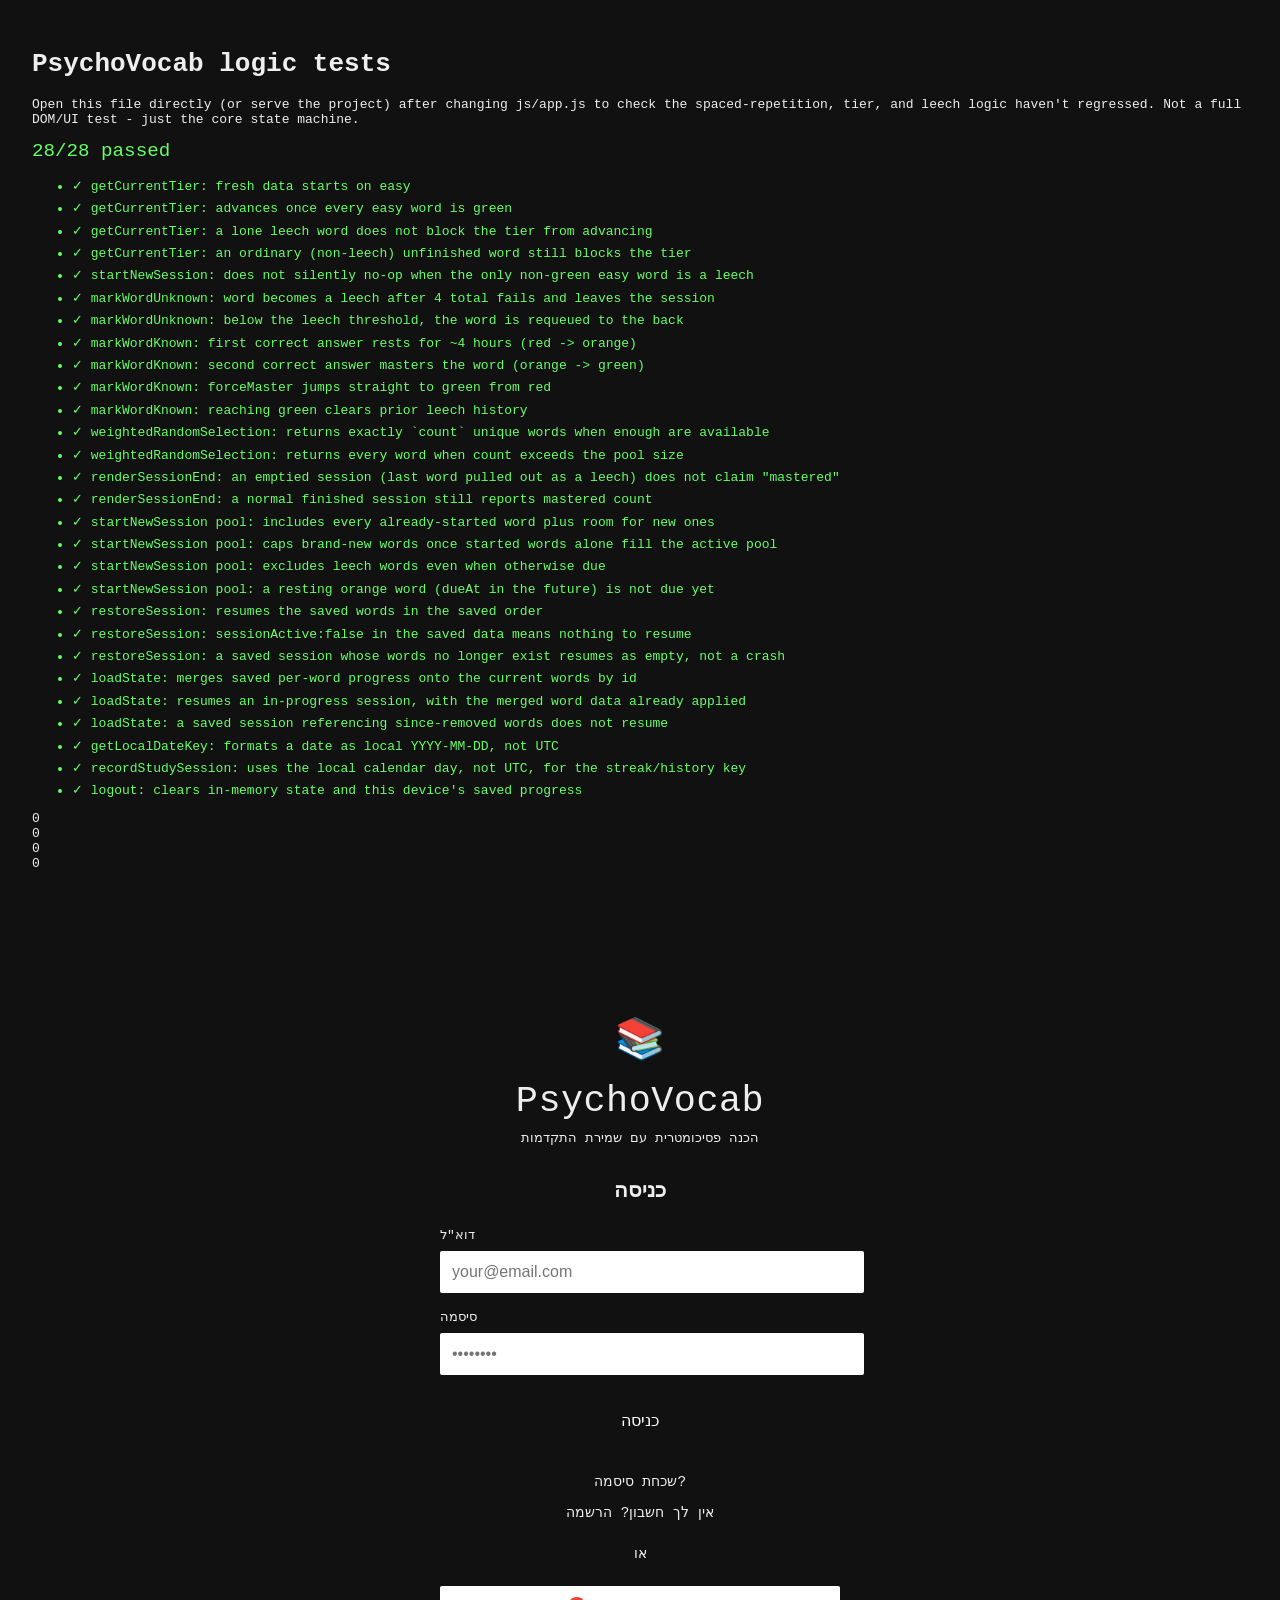
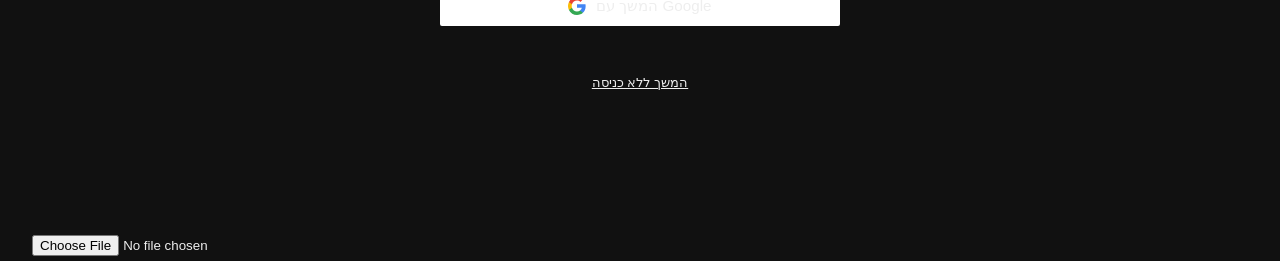
==== tests/test.html @ 30e34ed3 "Fix cross-account progress leak on logout, and streak dates using UTC logout() never cleared this de" ====
<!DOCTYPE html>
<html lang="he">
<head>
  <meta charset="UTF-8">
  <title>PsychoVocab - Tests</title>
  <style>
    body { font-family: monospace; padding: 1.5rem; background: #111; color: #eee; }
    .pass { color: #6f6; }
    .fail { color: #f66; font-weight: bold; }
    #summary { font-size: 1.2rem; margin-bottom: 1rem; }
    li { margin-bottom: 0.4rem; white-space: pre-wrap; }
  </style>
</head>
<body>
  <h1>PsychoVocab logic tests</h1>
  <p>Open this file directly (or serve the project) after changing js/app.js to check the spaced-repetition,
     tier, and leech logic haven't regressed. Not a full DOM/UI test - just the core state machine.</p>
  <div id="summary">Running...</div>
  <ul id="results"></ul>

  <!-- Same markup app.js's render() reaches for by id, so a full app boot
       (including render()) doesn't throw before the test runner takes over. -->
  <div class="stats-container">
    <div class="stat-card"><div class="stat-value" id="total-mastered">0</div></div>
    <div class="stat-card"><div class="stat-value" id="total-remaining">0</div></div>
    <div class="stat-card"><div class="stat-value" id="current-streak">0</div></div>
    <div class="stat-card"><div class="stat-value" id="sessions-today">0</div></div>
  </div>
  <div id="app-content"></div>
  <div id="modal-overlay" style="display:none;">
    <div class="modal">
      <div class="modal-header" id="modal-title"></div>
      <div class="modal-content" id="modal-body"></div>
    </div>
  </div>
  <input type="file" id="file-import" accept=".json">

  <!-- Real app scripts, no Firebase SDK loaded - firebase-init.js's
       firebase.initializeApp() throws (firebase is undefined), which it
       already catches and treats as "Firebase not configured", so the app
       falls back to plain localStorage exactly like a browser with the
       Firebase SDK blocked/offline would. -->
  <script src="../js/config.js"></script>
  <script src="../js/words-data.js"></script>
  <script src="../js/storage.js"></script>
  <script src="../js/firebase-init.js"></script>
  <script src="../js/auth.js"></script>
  <script src="../js/app.js"></script>

  <script>
    // --- tiny test runner -----------------------------------------------
    // test() only registers a case; they all run (in order, awaited one at
    // a time) from the async runner at the bottom of this file, after every
    // test() call below has finished registering. This lets a case be an
    // async function (needed for anything going through a real Promise
    // chain, like logout()) without the report section racing ahead of it.
    const results = [];
    const testCases = [];
    function test(name, fn) {
      testCases.push({ name, fn });
    }
    function assert(cond, msg) {
      if (!cond) throw new Error(msg || 'assertion failed');
    }
    function assertEqual(actual, expected, msg) {
      if (actual !== expected) {
        throw new Error(`${msg || 'not equal'}: expected ${JSON.stringify(expected)}, got ${JSON.stringify(actual)}`);
      }
    }

    // --- fixtures ----------------------------------------------------------
    function makeWord(overrides) {
      return Object.assign({
        id: Math.random(),
        english: 'test', hebrew: 'בדיקה', example: 'A test sentence.', emoji: '📚',
        status: 'red', streak: 0, association: '', difficulty: 'easy', testProbability: 0.5,
        dueAt: null, flagged: false, updatedAt: null, failCount: 0, leech: false
      }, overrides);
    }

    // app is booted for real by app.js (see `window.app = app` at the end
    // of js/app.js) - silence the side effects we don't want firing
    // between isolated test cases (re-render, modals, Firebase writes,
    // which are already no-ops since Firebase isn't loaded here).
    app.render = () => {};
    app.saveProgress = () => {};
    app.showLeechModal = () => {};
    app.showTierUnlockedModal = () => {};
    app.showRestingModal = () => {};
    app.recordStudySession = () => {};
    app.startBreakTimer = () => {};
    app.maybeCelebrateStreak = () => {};

    // ==== getCurrentTier ====================================================

    test('getCurrentTier: fresh data starts on easy', () => {
      app.words = [makeWord({ difficulty: 'easy', status: 'red' })];
      assertEqual(app.getCurrentTier(), 'easy');
    });

    test('getCurrentTier: advances once every easy word is green', () => {
      app.words = [
        makeWord({ difficulty: 'easy', status: 'green' }),
        makeWord({ difficulty: 'moderate', status: 'red' })
      ];
      assertEqual(app.getCurrentTier(), 'moderate');
    });

    test('getCurrentTier: a lone leech word does not block the tier from advancing', () => {
      // Regression: a leech word can never turn green (leeching only
      // happens on repeated wrong answers), so requiring every word to be
      // green would strand the learner on this tier forever once any word
      // becomes a leech - see js/app.js getCurrentTier().
      app.words = [
        makeWord({ difficulty: 'easy', status: 'green' }),
        makeWord({ difficulty: 'easy', status: 'red', leech: true }),
        makeWord({ difficulty: 'moderate', status: 'red' })
      ];
      assertEqual(app.getCurrentTier(), 'moderate');
    });

    test('getCurrentTier: an ordinary (non-leech) unfinished word still blocks the tier', () => {
      app.words = [
        makeWord({ difficulty: 'easy', status: 'green' }),
        makeWord({ difficulty: 'easy', status: 'red', leech: false }),
        makeWord({ difficulty: 'moderate', status: 'red' })
      ];
      assertEqual(app.getCurrentTier(), 'easy');
    });

    test('startNewSession: does not silently no-op when the only non-green easy word is a leech', () => {
      // Regression: startNewSession() excludes leeches from its pool, so if
      // getCurrentTier() still reported 'easy' here, tierWords would be
      // empty and the session would fail to start with no feedback at all.
      app.words = [
        makeWord({ difficulty: 'easy', status: 'green' }),
        makeWord({ difficulty: 'easy', status: 'red', leech: true }),
        makeWord({ difficulty: 'moderate', status: 'red' }),
        makeWord({ difficulty: 'moderate', status: 'red' })
      ];
      app.sessionActive = false;
      app.currentSession = [];
      app.startNewSession();
      assert(app.currentSession.length > 0, 'expected a session to start');
      assert(app.currentSession.every(w => w.difficulty === 'moderate'), 'expected words drawn from the moderate tier');
    });

    // ==== markWordUnknown / leech threshold =================================

    test('markWordUnknown: word becomes a leech after 4 total fails and leaves the session', () => {
      const w = makeWord({ status: 'red', failCount: 3 });
      app.currentSession = [w];
      app.sessionStats = { correct: 0, incorrect: 0, streak: 0 };
      app.allTimeStats = { totalAttempts: 0, totalCorrect: 0 };
      app.markWordUnknown(w);
      assertEqual(w.failCount, 4);
      assert(w.leech === true, 'expected word to become a leech at failCount 4');
      assertEqual(app.currentSession.length, 0, 'expected the leech to be pulled out of the session, not requeued');
    });

    test('markWordUnknown: below the leech threshold, the word is requeued to the back', () => {
      const w = makeWord({ status: 'orange', failCount: 0 });
      const other = makeWord({ status: 'red' });
      app.currentSession = [w, other];
      app.sessionStats = { correct: 0, incorrect: 0, streak: 0 };
      app.allTimeStats = { totalAttempts: 0, totalCorrect: 0 };
      app.markWordUnknown(w);
      assertEqual(w.status, 'red', 'orange -> red on a miss');
      assertEqual(w.leech, false);
      assertEqual(app.currentSession[app.currentSession.length - 1], w, 'expected the missed word at the back of the queue');
    });

    // ==== markWordKnown / spaced repetition =================================

    test('markWordKnown: first correct answer rests for ~4 hours (red -> orange)', () => {
      const w = makeWord({ status: 'red' });
      app.currentSession = [w];
      const before = Date.now();
      app.markWordKnown(w);
      assertEqual(w.status, 'orange');
      assertEqual(w.streak, 1);
      const fourHours = 4 * 60 * 60 * 1000;
      assert(Math.abs(w.dueAt - (before + fourHours)) < 5000, 'expected dueAt ~4h from now');
    });

    test('markWordKnown: second correct answer masters the word (orange -> green)', () => {
      const w = makeWord({ status: 'orange', streak: 1 });
      app.currentSession = [w];
      app.markWordKnown(w);
      assertEqual(w.status, 'green');
      assertEqual(w.streak, 2);
      assertEqual(w.dueAt, null);
    });

    test('markWordKnown: forceMaster jumps straight to green from red', () => {
      const w = makeWord({ status: 'red' });
      app.currentSession = [w];
      app.markWordKnown(w, true);
      assertEqual(w.status, 'green');
      assertEqual(w.streak, 2);
      assertEqual(w.dueAt, null);
    });

    test('markWordKnown: reaching green clears prior leech history', () => {
      const w = makeWord({ status: 'orange', streak: 1, leech: true, failCount: 5 });
      app.currentSession = [w];
      app.markWordKnown(w);
      assertEqual(w.status, 'green');
      assertEqual(w.leech, false, 'mastering a word should clear its leech flag');
    });

    // ==== weightedRandomSelection ============================================

    test('weightedRandomSelection: returns exactly `count` unique words when enough are available', () => {
      const pool = Array.from({ length: 10 }, () => makeWord({ testProbability: 0.5 }));
      const selected = app.weightedRandomSelection(pool, 7);
      assertEqual(selected.length, 7);
      assertEqual(new Set(selected.map(w => w.id)).size, 7, 'expected no duplicate words');
    });

    test('weightedRandomSelection: returns every word when count exceeds the pool size', () => {
      const pool = Array.from({ length: 3 }, () => makeWord({ testProbability: 0.9 }));
      const selected = app.weightedRandomSelection(pool, 7);
      assertEqual(selected.length, 3);
    });

    // ==== renderSessionEnd summary text ======================================

    test('renderSessionEnd: an emptied session (last word pulled out as a leech) does not claim "mastered"', () => {
      // Regression: totalWords - masteredInSession both being 0 previously
      // hit the "mastered everything" branch, which is backwards - the
      // word left because it became a leech, not because it was mastered.
      app.currentSession = [];
      app.sessionStats = { correct: 0, incorrect: 1, streak: 0 };
      const container = document.createElement('div');
      app.renderSessionEnd(container);
      assert(!container.innerHTML.includes('שלטת בכל <strong>0</strong>'), 'should not claim 0 words were mastered as a celebration');
      assert(container.innerHTML.includes('עקשנית'), 'should explain the word became a leech');
    });

    test('renderSessionEnd: a normal finished session still reports mastered count', () => {
      const w1 = makeWord({ status: 'green' });
      const w2 = makeWord({ status: 'green' });
      app.currentSession = [w1, w2];
      app.sessionStats = { correct: 2, incorrect: 0, streak: 2 };
      const container = document.createElement('div');
      app.renderSessionEnd(container);
      assert(container.innerHTML.includes('שלטת בכל <strong>2</strong>'), 'expected the normal "mastered all N" message');
    });

    // ==== startNewSession pool selection =====================================

    // startNewSession() builds its candidate pool inline rather than via a
    // separate method, so to test the pool itself (not just whatever 7
    // words randomly end up in the session) we swap out
    // weightedRandomSelection for the duration of one test to capture
    // exactly which words it was handed, then restore the real method.
    function captureSessionPool(setup) {
      let captured = null;
      app.weightedRandomSelection = (words, count) => {
        captured = words;
        return words.slice(0, count);
      };
      try {
        setup();
        app.sessionActive = false;
        app.currentSession = [];
        app.startNewSession();
      } finally {
        delete app.weightedRandomSelection; // fall back to the real prototype method
      }
      return captured;
    }

    test('startNewSession pool: includes every already-started word plus room for new ones', () => {
      const started = Array.from({ length: 5 }, (_, i) => makeWord({ id: `started-${i}`, difficulty: 'easy', status: 'red', updatedAt: Date.now() }));
      const notStarted = Array.from({ length: 10 }, (_, i) => makeWord({ id: `new-${i}`, difficulty: 'easy', status: 'red', updatedAt: null }));
      const pool = captureSessionPool(() => { app.words = [...started, ...notStarted]; });
      assert(pool !== null, 'expected startNewSession to reach weightedRandomSelection');
      assertEqual(pool.length, 15, 'expected all 5 started + all 10 new words (well under the 30-word active-pool cap)');
    });

    test('startNewSession pool: caps brand-new words once started words alone fill the active pool', () => {
      // ACTIVE_POOL_SIZE is 30 - once 30 already-started words exist, there
      // is no room left for the "introduce new material gradually" slice,
      // so no never-attempted word should be pulled in at all.
      const started = Array.from({ length: 30 }, (_, i) => makeWord({ id: `started-${i}`, difficulty: 'easy', status: 'red', updatedAt: Date.now() }));
      const notStarted = Array.from({ length: 5 }, (_, i) => makeWord({ id: `new-${i}`, difficulty: 'easy', status: 'red', updatedAt: null }));
      const pool = captureSessionPool(() => { app.words = [...started, ...notStarted]; });
      assertEqual(pool.length, 30, 'expected only the 30 started words, no new ones squeezed in');
      assert(pool.every(w => String(w.id).startsWith('started-')), 'no never-attempted word should appear once the active pool is already full');
    });

    test('startNewSession pool: excludes leech words even when otherwise due', () => {
      const leeches = Array.from({ length: 2 }, (_, i) => makeWord({ id: `leech-${i}`, difficulty: 'easy', status: 'red', leech: true, updatedAt: Date.now() }));
      const normal = Array.from({ length: 3 }, (_, i) => makeWord({ id: `normal-${i}`, difficulty: 'easy', status: 'red', updatedAt: Date.now() }));
      const pool = captureSessionPool(() => { app.words = [...leeches, ...normal]; });
      assertEqual(pool.length, 3, 'expected only the 3 non-leech words');
      assert(pool.every(w => !w.leech), 'no leech word should ever enter the candidate pool');
    });

    test('startNewSession pool: a resting orange word (dueAt in the future) is not due yet', () => {
      const resting = makeWord({ id: 'resting', difficulty: 'easy', status: 'orange', updatedAt: Date.now(), dueAt: Date.now() + 60 * 60 * 1000 });
      const due = makeWord({ id: 'due', difficulty: 'easy', status: 'orange', updatedAt: Date.now(), dueAt: Date.now() - 1000 });
      const pool = captureSessionPool(() => { app.words = [resting, due]; });
      assertEqual(pool.length, 1, 'expected only the word whose rest period has already passed');
      assertEqual(pool[0].id, 'due');
    });

    // ==== session resume: restoreSession / loadState =========================

    test('restoreSession: resumes the saved words in the saved order', () => {
      const words = [makeWord({ id: 1 }), makeWord({ id: 2 }), makeWord({ id: 3 })];
      const data = { sessionActive: true, sessionWordIds: [3, 1], sessionStats: { correct: 2, incorrect: 1, streak: 1 } };
      app.restoreSession(data, words);
      assertEqual(app.sessionActive, true);
      assertEqual(app.currentSession.map(w => w.id).join(','), '3,1', 'expected the exact saved order to be preserved');
      assertEqual(app.sessionStats.correct, 2);
    });

    test('restoreSession: sessionActive:false in the saved data means nothing to resume', () => {
      const words = [makeWord({ id: 1 }), makeWord({ id: 2 })];
      app.restoreSession({ sessionActive: false, sessionWordIds: [1, 2] }, words);
      assertEqual(app.sessionActive, false);
      assertEqual(app.currentSession.length, 0);
    });

    test('restoreSession: a saved session whose words no longer exist resumes as empty, not a crash', () => {
      // e.g. the word dataset changed between visits and those ids are gone.
      const words = [makeWord({ id: 1 })];
      app.restoreSession({ sessionActive: true, sessionWordIds: [999, 998] }, words);
      assertEqual(app.sessionActive, false);
      assertEqual(app.currentSession.length, 0);
    });

    // loadState() reads from the real localStorage under STORAGE_KEY (see
    // js/storage.js) - the same key the live app uses to persist actual
    // progress. Back up and restore it around every test here so running
    // this suite can never destroy real saved progress on this device.
    function withSavedLocalStorage(fn) {
      const backup = localStorage.getItem(STORAGE_KEY);
      try {
        fn();
      } finally {
        if (backup === null) localStorage.removeItem(STORAGE_KEY);
        else localStorage.setItem(STORAGE_KEY, backup);
      }
    }

    test('loadState: merges saved per-word progress onto the current words by id', () => {
      withSavedLocalStorage(() => {
        app.words = [makeWord({ id: 1, status: 'red', streak: 0 }), makeWord({ id: 2, status: 'red', streak: 0 })];
        saveToLocalStorage({
          words: [{ id: 1, status: 'green', streak: 2, association: 'x', dueAt: null, flagged: false, updatedAt: 123, failCount: 0, leech: false }],
          allTimeStats: { totalAttempts: 5, totalCorrect: 3 },
          currentStreak: 2, sessionsToday: 1, lastStudyDate: '2026-08-01', studyHistory: {},
          lastSaved: new Date().toISOString(), sessionActive: false, sessionWordIds: []
        });
        app.userSkippedLogin = false;
        app.loadState();
        assertEqual(app.words.find(w => w.id === 1).status, 'green', 'saved progress should apply to the matching word');
        assertEqual(app.words.find(w => w.id === 2).status, 'red', 'a word absent from the save should keep its current state, not be reset');
        assertEqual(app.allTimeStats.totalAttempts, 5);
        assertEqual(app.userSkippedLogin, true, 'having any saved local progress implies a guest has used this device before');
      });
    });

    test('loadState: resumes an in-progress session, with the merged word data already applied', () => {
      withSavedLocalStorage(() => {
        app.words = [makeWord({ id: 10, status: 'red' }), makeWord({ id: 11, status: 'red' })];
        saveToLocalStorage({
          words: [
            { id: 10, status: 'orange', streak: 1, association: '', dueAt: null, flagged: false, updatedAt: Date.now(), failCount: 0, leech: false },
            { id: 11, status: 'red', streak: 0, association: '', dueAt: null, flagged: false, updatedAt: null, failCount: 0, leech: false }
          ],
          allTimeStats: { totalAttempts: 1, totalCorrect: 1 },
          currentStreak: 1, sessionsToday: 1, lastStudyDate: '2026-08-01', studyHistory: {},
          lastSaved: new Date().toISOString(), sessionActive: true, sessionWordIds: [10, 11],
          sessionStats: { correct: 1, incorrect: 0, streak: 1 }
        });
        app.loadState();
        assertEqual(app.sessionActive, true);
        assertEqual(app.currentSession.map(w => w.id).join(','), '10,11');
        assertEqual(app.currentSession[0].status, 'orange', 'the resumed session should reference the already-merged word data');
      });
    });

    test('loadState: a saved session referencing since-removed words does not resume', () => {
      withSavedLocalStorage(() => {
        app.words = [makeWord({ id: 20, status: 'red' })];
        saveToLocalStorage({
          words: [{ id: 20, status: 'red', streak: 0, association: '', dueAt: null, flagged: false, updatedAt: null, failCount: 0, leech: false }],
          allTimeStats: { totalAttempts: 0, totalCorrect: 0 },
          currentStreak: 0, sessionsToday: 0, lastStudyDate: null, studyHistory: {},
          lastSaved: new Date().toISOString(), sessionActive: true, sessionWordIds: [999]
        });
        app.loadState();
        assertEqual(app.sessionActive, false);
        assertEqual(app.currentSession.length, 0);
      });
    });

    // ==== getLocalDateKey / streak date boundary ==============================

    test('getLocalDateKey: formats a date as local YYYY-MM-DD, not UTC', () => {
      // A time chosen to sit on different calendar dates in UTC vs a
      // positive-offset local zone (e.g. Israel) - 00:30 local, on a
      // machine east of UTC, is still the previous day in UTC. Regression
      // for recordStudySession() previously using toISOString() (UTC) for
      // this, which could misfire the streak/day count near local midnight.
      const halfPastMidnight = new Date(2026, 7, 25, 0, 30); // months are 0-indexed: August 25
      assertEqual(app.getLocalDateKey(halfPastMidnight), '2026-08-25');
    });

    test('recordStudySession: uses the local calendar day, not UTC, for the streak/history key', () => {
      const original = app.recordStudySession; // currently the no-op override above
      delete app.recordStudySession; // fall back to the real prototype method for this one test
      try {
        app.studyHistory = {};
        app.lastStudyDate = null;
        app.currentStreak = 0;
        app.sessionsToday = 0;
        app.recordStudySession();
        const expectedKey = app.getLocalDateKey();
        assert(app.studyHistory[expectedKey] === 1, 'expected today\'s local-date key in studyHistory');
        assertEqual(app.lastStudyDate, expectedKey);
        assertEqual(app.currentStreak, 1);
      } finally {
        app.recordStudySession = original;
      }
    });

    // ==== logout: no progress leak to the next user on this device ==========

    test('logout: clears in-memory state and this device\'s saved progress', async () => {
      // logout() only does its cleanup inside logoutUser()'s .then(), and
      // the real logoutUser() rejects immediately when Firebase isn't
      // configured (see js/auth.js) - which is always true in this test
      // environment. Stand in a resolving fake for the duration of this
      // one test so the real cleanup path in js/app.js actually runs.
      const originalLogoutUser = window.logoutUser;
      window.logoutUser = () => Promise.resolve();
      try {
        app.words = [makeWord({ id: 'leaked-word', status: 'green' })];
        app.currentStreak = 5;
        app.studyHistory = { '2026-08-01': 2 };
        app.currentSession = [app.words[0]];
        app.sessionActive = true;
        saveToLocalStorage({
          words: app.words, allTimeStats: { totalAttempts: 9, totalCorrect: 9 },
          currentStreak: 5, sessionsToday: 3, lastStudyDate: '2026-08-01', studyHistory: { '2026-08-01': 2 },
          sessionActive: true, sessionWordIds: ['leaked-word'], sessionStats: { correct: 1, incorrect: 0, streak: 1 },
          lastSaved: new Date().toISOString()
        });

        await app.logout();
        // logout()'s cleanup runs inside a .then() callback chained off the
        // (now faked) logoutUser() promise - app.logout() itself doesn't
        // return that chain, so give the microtask queue a couple of turns
        // to actually run it before asserting.
        await Promise.resolve();
        await Promise.resolve();

        assert(!app.words.some(w => w.id === 'leaked-word'), 'in-memory words should be reset to the fresh dataset, not carry over the outgoing account\'s words');
        assertEqual(app.currentStreak, 0);
        assertEqual(Object.keys(app.studyHistory).length, 0);
        assertEqual(app.sessionActive, false);
        assertEqual(app.currentSession.length, 0);
        assertEqual(loadFromLocalStorage(), null, 'this device\'s saved progress should be cleared, not left for the next guest/account to inherit');
      } finally {
        window.logoutUser = originalLogoutUser;
      }
    });

    // --- run everything, then report ------------------------------------
    (async () => {
      for (const { name, fn } of testCases) {
        try {
          await fn();
          results.push({ name, pass: true });
        } catch (e) {
          results.push({ name, pass: false, error: e.message });
        }
      }

      const list = document.getElementById('results');
      let passCount = 0;
      for (const r of results) {
        const li = document.createElement('li');
        if (r.pass) {
          passCount++;
          li.className = 'pass';
          li.textContent = `✓ ${r.name}`;
        } else {
          li.className = 'fail';
          li.textContent = `✗ ${r.name}\n  ${r.error}`;
        }
        list.appendChild(li);
      }
      const summary = document.getElementById('summary');
      summary.textContent = `${passCount}/${results.length} passed`;
      summary.className = passCount === results.length ? 'pass' : 'fail';
      console.log(`TESTS: ${passCount}/${results.length} passed`);
      if (passCount !== results.length) {
        console.error('TESTS FAILED', results.filter(r => !r.pass));
      }
    })();
  </script>
</body>
</html>
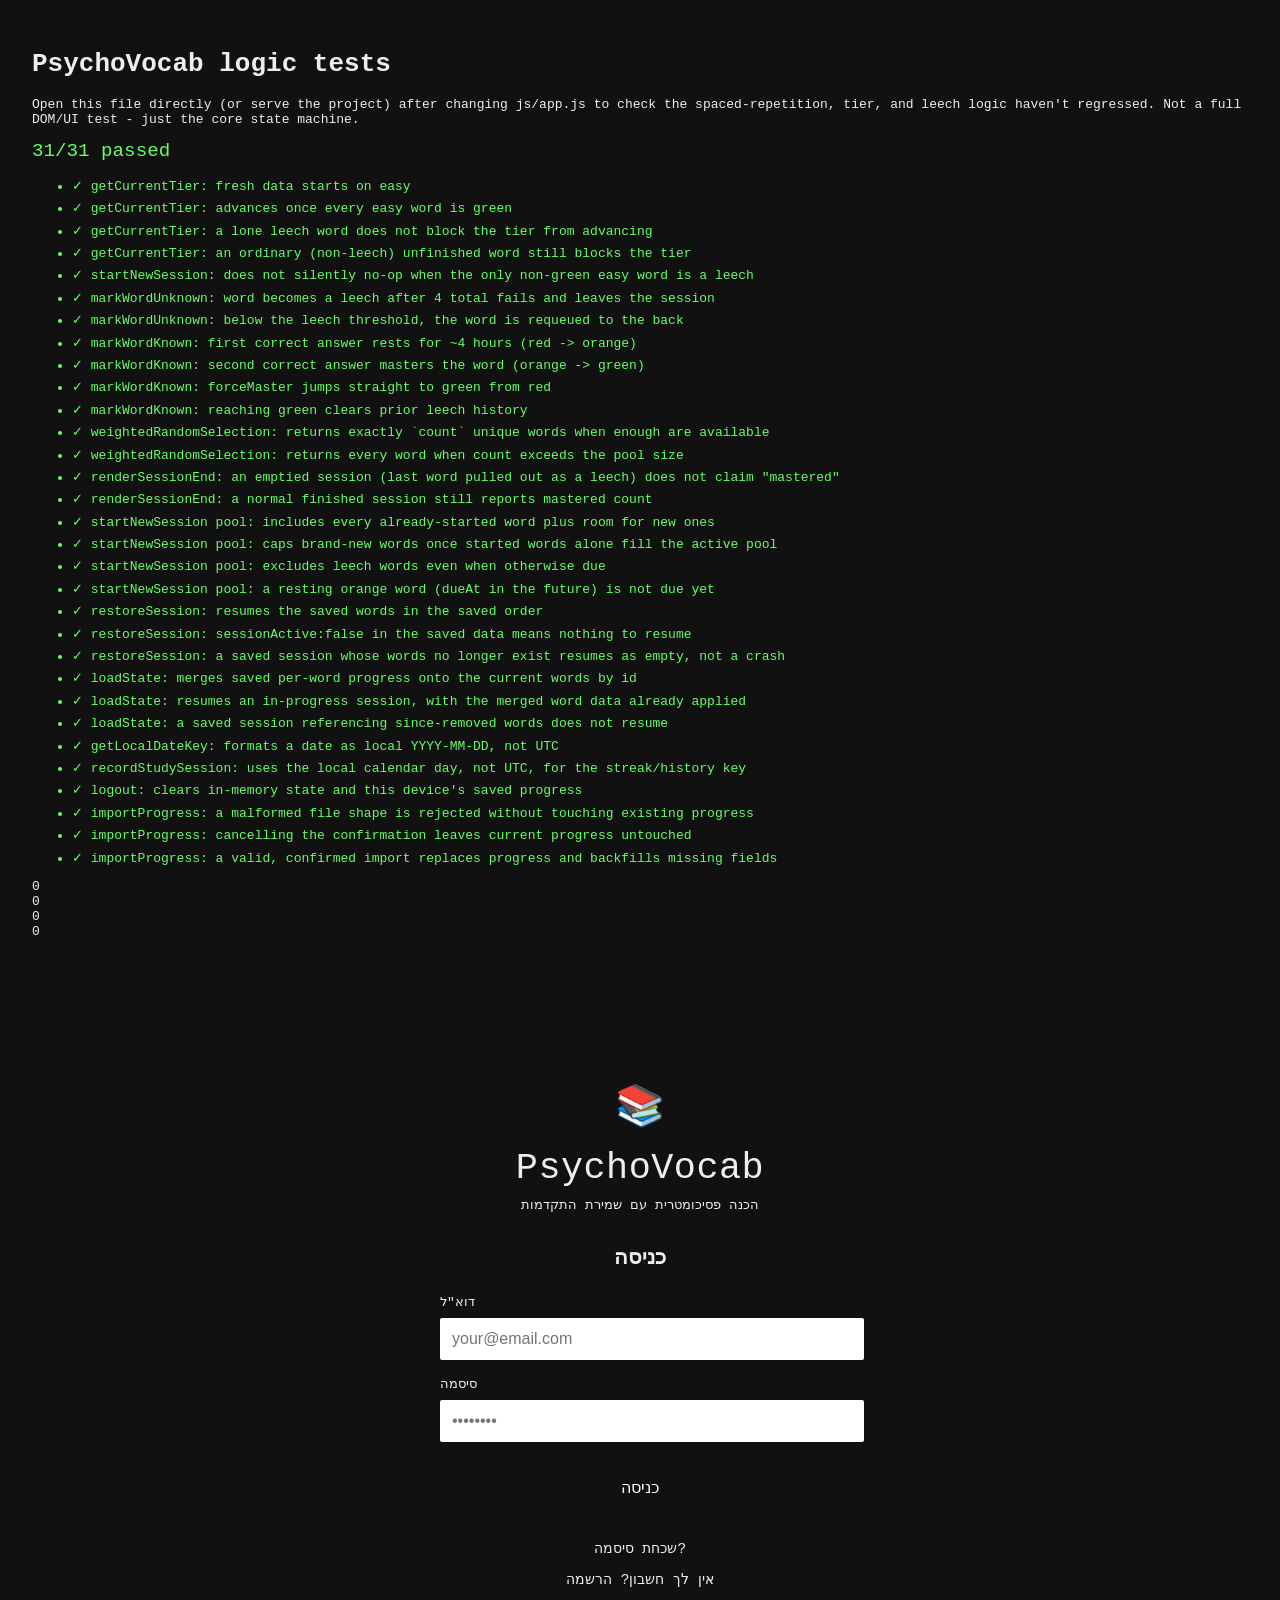
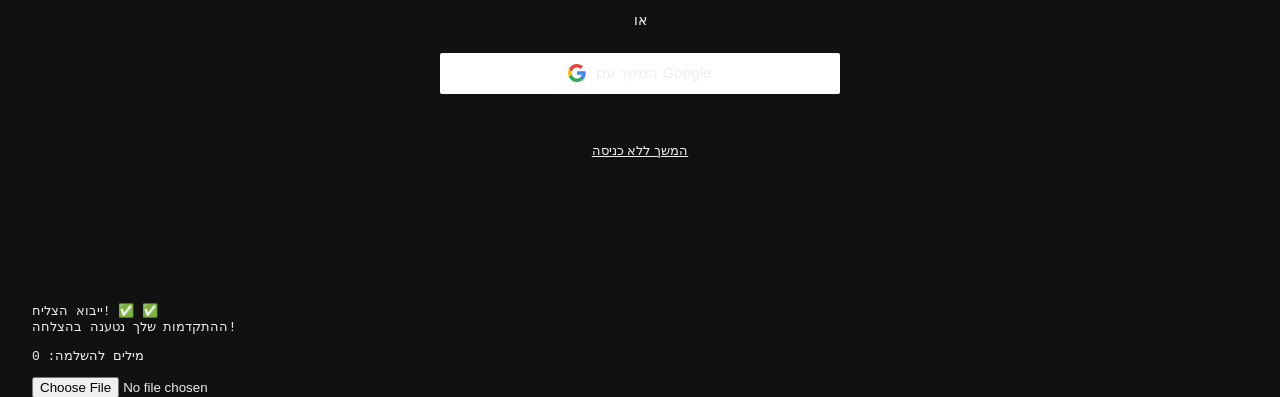
==== commit fa1843e0: "Fix importProgress corrupting state on bad files, add confirmation importProgress only truthy-checke" ====
--- a/tests/test.html
+++ b/tests/test.html
@@ -440,6 +440,12 @@
       // one test so the real cleanup path in js/app.js actually runs.
       const originalLogoutUser = window.logoutUser;
       window.logoutUser = () => Promise.resolve();
+      // This test's whole point is that logout() deletes STORAGE_KEY from
+      // real localStorage - back up whatever was actually there first and
+      // restore it in `finally`, or running this suite on a real device
+      // (this file is publicly deployed at tests/test.html) would silently
+      // and permanently wipe that device's real saved progress.
+      const backup = localStorage.getItem(STORAGE_KEY);
       try {
         app.words = [makeWord({ id: 'leaked-word', status: 'green' })];
         app.currentStreak = 5;
@@ -469,6 +475,78 @@
         assertEqual(loadFromLocalStorage(), null, 'this device\'s saved progress should be cleared, not left for the next guest/account to inherit');
       } finally {
         window.logoutUser = originalLogoutUser;
+        if (backup === null) localStorage.removeItem(STORAGE_KEY);
+        else localStorage.setItem(STORAGE_KEY, backup);
+      }
+    });
+
+    // ==== importProgress: validation, confirmation, backwards-compat =========
+
+    function makeFakeFileEvent(jsonText) {
+      const file = new File([new Blob([jsonText], { type: 'application/json' })], 'backup.json', { type: 'application/json' });
+      return { target: { files: [file], value: '' } };
+    }
+    // FileReader.readAsText() is asynchronous even for small in-memory
+    // blobs (queued as a task, not a microtask) - give it a turn before
+    // asserting on whatever importProgress's reader.onload was supposed to do.
+    function waitForFileRead() {
+      return new Promise(resolve => setTimeout(resolve, 50));
+    }
+
+    test('importProgress: a malformed file shape is rejected without touching existing progress', async () => {
+      // Regression: the old check was `data.words && data.allTimeStats`
+      // (truthy, not shape-checked) and assigned this.words = data.words
+      // before any validation of its contents - a file with e.g.
+      // words:"oops" got applied, and only crashed later inside the
+      // backwards-compat loop / the next render(), by which point
+      // this.words was already corrupted with no way back.
+      const originalWords = [makeWord({ id: 'keep-me', status: 'orange' })];
+      app.words = originalWords;
+      app.importProgress(makeFakeFileEvent(JSON.stringify({ words: 'not-an-array', allTimeStats: {} })));
+      await waitForFileRead();
+      assertEqual(app.words, originalWords, 'a malformed import should never mutate this.words');
+    });
+
+    test('importProgress: cancelling the confirmation leaves current progress untouched', async () => {
+      // Regression: there used to be no confirmation at all - picking the
+      // wrong backup file in the OS file dialog silently and permanently
+      // replaced all current progress with no way to undo it.
+      const originalConfirm = window.confirm;
+      window.confirm = () => false;
+      try {
+        const originalWords = [makeWord({ id: 'keep-me-2', status: 'orange' })];
+        app.words = originalWords;
+        const validButDifferentImport = { words: [makeWord({ id: 'from-file' })], allTimeStats: { totalAttempts: 1, totalCorrect: 1 } };
+        app.importProgress(makeFakeFileEvent(JSON.stringify(validButDifferentImport)));
+        await waitForFileRead();
+        assertEqual(app.words, originalWords, 'declining the confirm dialog should not apply the import');
+      } finally {
+        window.confirm = originalConfirm;
+      }
+    });
+
+    test('importProgress: a valid, confirmed import replaces progress and backfills missing fields', async () => {
+      const originalConfirm = window.confirm;
+      window.confirm = () => true;
+      const backup = localStorage.getItem(STORAGE_KEY);
+      try {
+        app.words = [makeWord({ id: 'old-word' })];
+        // Deliberately missing association/failCount/leech, simulating a
+        // backup exported by an older version of the app.
+        const importedWord = { id: 'imported-1', english: 'x', hebrew: 'y', status: 'green', streak: 2, difficulty: 'easy', testProbability: 0.5 };
+        app.importProgress(makeFakeFileEvent(JSON.stringify({ words: [importedWord], allTimeStats: { totalAttempts: 3, totalCorrect: 2 } })));
+        await waitForFileRead();
+
+        assertEqual(app.words.length, 1);
+        assertEqual(app.words[0].id, 'imported-1');
+        assertEqual(app.words[0].association, '', 'a missing association field should backfill to an empty string');
+        assertEqual(app.words[0].failCount, 0, 'a missing failCount field should backfill to 0');
+        assertEqual(app.words[0].leech, false, 'a missing leech field should backfill to false');
+        assertEqual(app.allTimeStats.totalAttempts, 3);
+      } finally {
+        window.confirm = originalConfirm;
+        if (backup === null) localStorage.removeItem(STORAGE_KEY);
+        else localStorage.setItem(STORAGE_KEY, backup);
       }
     });
 
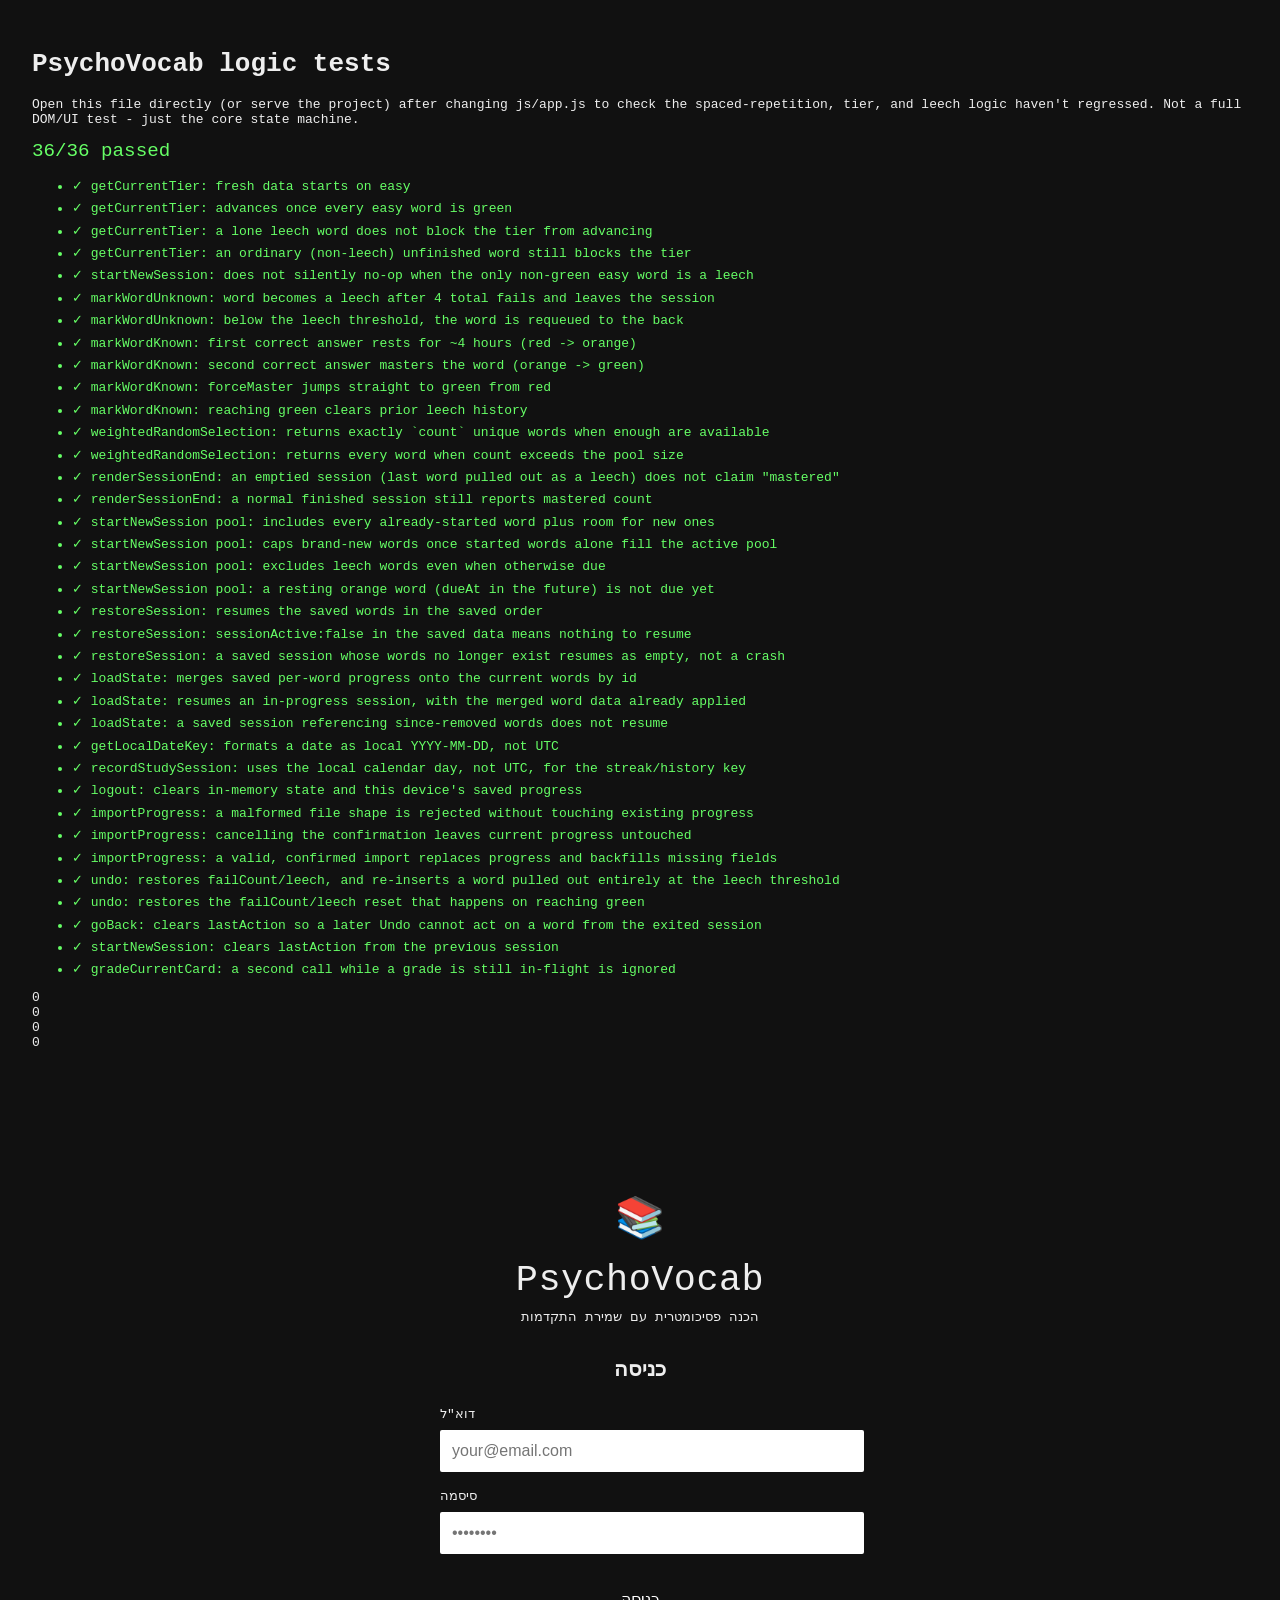
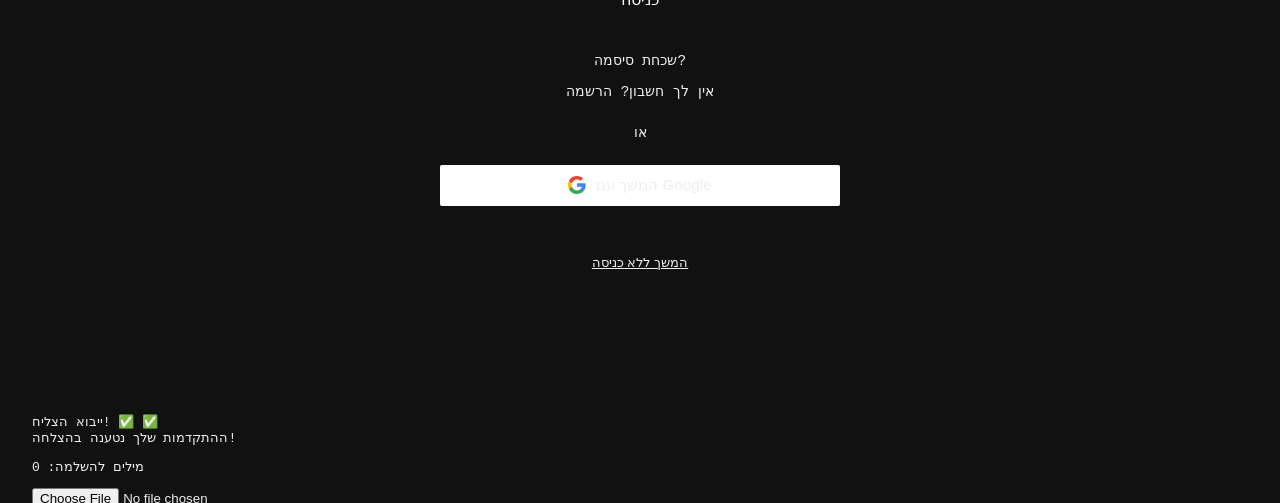
==== commit 7291ef80: "Fix double-grading race, incomplete undo, and stale-session undo gradeCurrentCard() applies the actu" ====
--- a/tests/test.html
+++ b/tests/test.html
@@ -550,6 +550,97 @@
       }
     });
 
+    // ==== undo: full state restoration ========================================
+
+    test('undo: restores failCount/leech, and re-inserts a word pulled out entirely at the leech threshold', () => {
+      // Regression: undo() used to only snapshot/restore
+      // status/streak/updatedAt/dueAt - failCount and leech were never
+      // captured, so undoing a miss silently left failCount incremented
+      // (and, at the threshold, left leech stuck true with the word
+      // missing from currentSession entirely) even though status/streak
+      // looked fully reverted.
+      const w = makeWord({ status: 'red', failCount: 3, leech: false });
+      const other = makeWord({ status: 'red' });
+      app.currentSession = [w, other];
+      app.sessionStats = { correct: 0, incorrect: 0, streak: 0 };
+      app.allTimeStats = { totalAttempts: 0, totalCorrect: 0 };
+
+      app.markWordUnknown(w); // 4th fail -> crosses LEECH_THRESHOLD, pulled out of the session
+      assertEqual(w.failCount, 4);
+      assertEqual(w.leech, true);
+      assert(!app.currentSession.includes(w), 'expected the word to have left the session on becoming a leech');
+
+      app.undo();
+      assertEqual(w.failCount, 3, 'failCount should revert to its pre-miss value');
+      assertEqual(w.leech, false, 'leech should be undone along with everything else the miss changed');
+      assert(app.currentSession.includes(w), 'expected undo to put the word back in the session, not leave it stranded out of rotation');
+    });
+
+    test('undo: restores the failCount/leech reset that happens on reaching green', () => {
+      const w = makeWord({ status: 'orange', streak: 1, failCount: 2, leech: false });
+      app.currentSession = [w];
+      app.markWordKnown(w); // reaches green -> failCount/leech both reset
+      assertEqual(w.failCount, 0);
+
+      app.undo();
+      assertEqual(w.status, 'orange');
+      assertEqual(w.failCount, 2, 'the failCount that green-mastery reset to 0 should come back on undo');
+    });
+
+    test('goBack: clears lastAction so a later Undo cannot act on a word from the exited session', () => {
+      // Regression: goBack() reset sessionActive/sessionStats but left
+      // this.lastAction pointing at whatever was last graded - pressing
+      // Undo after leaving (even into a totally different later session)
+      // would still silently mutate that old word.
+      const w = makeWord({ status: 'red' });
+      app.currentSession = [w];
+      app.markWordKnown(w); // sets lastAction
+      assert(app.lastAction !== null);
+
+      const originalConfirm = window.confirm;
+      window.confirm = () => true;
+      try {
+        app.goBack();
+      } finally {
+        window.confirm = originalConfirm;
+      }
+      assertEqual(app.lastAction, null, 'goBack should clear lastAction, not just sessionActive');
+    });
+
+    test('startNewSession: clears lastAction from the previous session', () => {
+      const w = makeWord({ status: 'red', difficulty: 'easy' });
+      app.currentSession = [w];
+      app.markWordKnown(w); // sets lastAction
+      assert(app.lastAction !== null);
+
+      app.words = [makeWord({ difficulty: 'easy', status: 'red' })];
+      app.sessionActive = false;
+      app.currentSession = [];
+      app.startNewSession();
+      assertEqual(app.lastAction, null, 'a fresh session should not leave the previous session\'s grade undoable');
+    });
+
+    // ==== gradeCurrentCard: no double-grading from a held key/rapid input ====
+
+    test('gradeCurrentCard: a second call while a grade is still in-flight is ignored', async () => {
+      // Regression: the actual grade only applies ~220ms later (inside a
+      // setTimeout, for the flip animation), so word.status hadn't changed
+      // yet if a second keydown (native auto-repeat from holding the key)
+      // or a swipe-then-keypress fired in that window - both calls would
+      // schedule their own markWordKnown, and since neither knew about the
+      // other, they'd land back-to-back and walk the word red -> orange ->
+      // green from a single continuous input instead of two separate
+      // correct answers "a few hours apart".
+      const w = makeWord({ status: 'red' });
+      app.currentSession = [w];
+      app._gradingInFlight = false;
+      app.gradeCurrentCard(w, true);
+      app.gradeCurrentCard(w, true); // simulates a second grade firing before the first has landed
+      await new Promise(resolve => setTimeout(resolve, 300));
+      assertEqual(w.status, 'orange', 'only the first grade should have applied');
+      assertEqual(w.streak, 1);
+    });
+
     // --- run everything, then report ------------------------------------
     (async () => {
       for (const { name, fn } of testCases) {
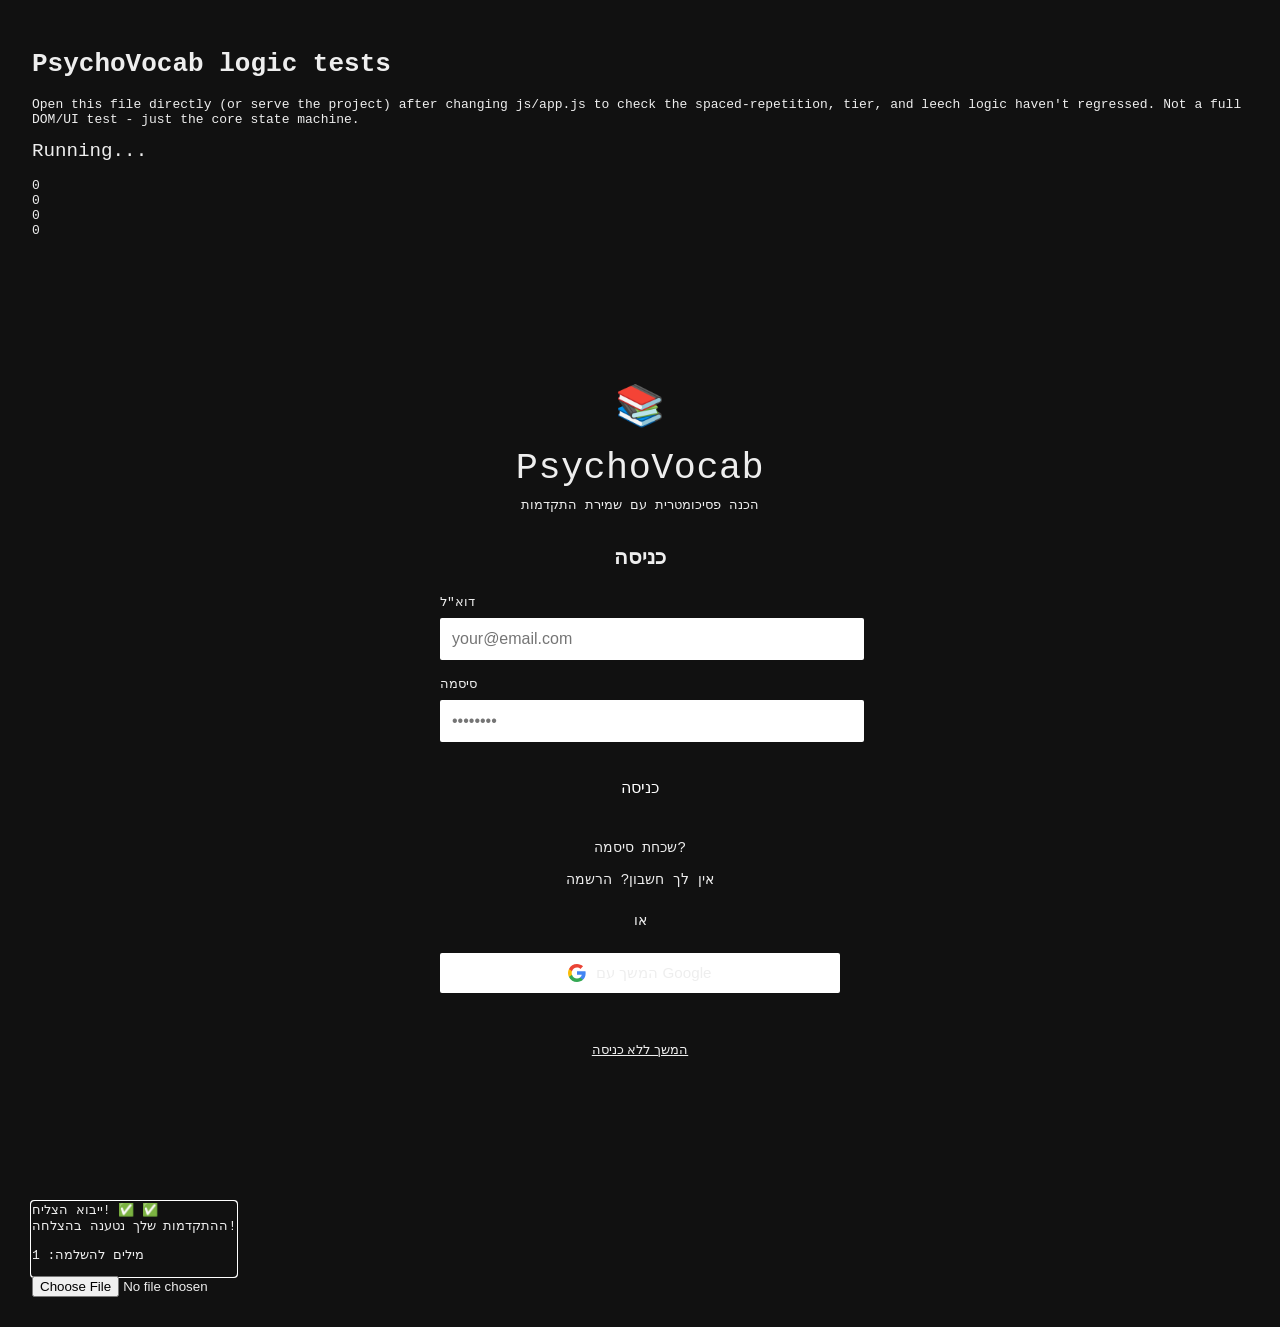
==== commit a4e67238: "Fix XSS, guest/login progress overwrite, sync merge gaps, and backup fields - Escape word.english/he" ====
--- a/tests/test.html
+++ b/tests/test.html
@@ -28,7 +28,7 @@
   </div>
   <div id="app-content"></div>
   <div id="modal-overlay" style="display:none;">
-    <div class="modal">
+    <div class="modal" role="dialog" aria-modal="true" aria-labelledby="modal-title" tabindex="-1">
       <div class="modal-header" id="modal-title"></div>
       <div class="modal-content" id="modal-body"></div>
     </div>
@@ -72,7 +72,7 @@
     function makeWord(overrides) {
       return Object.assign({
         id: Math.random(),
-        english: 'test', hebrew: 'בדיקה', example: 'A test sentence.', emoji: '📚',
+        english: 'test', hebrew: 'בדיקה', example: 'A test sentence.',
         status: 'red', streak: 0, association: '', difficulty: 'easy', testProbability: 0.5,
         dueAt: null, flagged: false, updatedAt: null, failCount: 0, leech: false
       }, overrides);
@@ -641,6 +641,313 @@
       assertEqual(w.streak, 1);
     });
 
+    // ==== XSS: word data must be escaped before hitting innerHTML ===========
+
+    test('renderSession: word text is HTML-escaped, not injected raw (XSS regression)', () => {
+      const malicious = makeWord({
+        id: 'xss-word',
+        english: '<img src=x onerror=alert(1)>',
+        hebrew: '<scr' + 'ipt>alert(2)</scr' + 'ipt>',
+        example: '</div><b>injected</b>',
+        association: '</textarea><scr' + 'ipt>alert(3)</scr' + 'ipt>'
+      });
+      app.currentSession = [malicious];
+      const container = document.createElement('div');
+      app.renderSession(container);
+      assert(!container.innerHTML.includes('<img src=x'), 'word.english should be escaped, not rendered as a live element');
+      assert(!container.innerHTML.includes('<scr' + 'ipt>alert(2)'), 'word.hebrew should be escaped');
+      assertEqual(container.querySelectorAll('img').length, 0, 'no live <img> should exist from word.english');
+      assertEqual(container.querySelectorAll('script').length, 0, 'no live <script> should exist from word data');
+      const textarea = container.querySelector('textarea[id^="assoc-"]');
+      assert(textarea !== null, 'expected the association textarea to render');
+      assertEqual(textarea.value, '</textarea><scr' + 'ipt>alert(3)</scr' + 'ipt>', 'association should still read back as plain text, not break out of the textarea');
+    });
+
+    test('showFlaggedWordsModal: word text is HTML-escaped in the modal body', () => {
+      const malicious = makeWord({ id: 'xss-flag', english: '<img src=x onerror=alert(1)>', hebrew: '<b>bold</b>', flagged: true });
+      app.words = [malicious];
+      app.showFlaggedWordsModal();
+      const body = document.getElementById('modal-body');
+      assertEqual(body.querySelectorAll('img').length, 0, 'flagged word list must escape word.english');
+      assert(!body.innerHTML.includes('<b>bold</b>'), 'flagged word list must escape word.hebrew');
+    });
+
+    test('showMasteredWordsModal: word text is HTML-escaped in the modal body', () => {
+      const malicious = makeWord({ id: 'xss-mastered', english: '<img src=x onerror=alert(1)>', hebrew: '<b>bold</b>', status: 'green' });
+      app.words = [malicious];
+      app.showMasteredWordsModal();
+      const body = document.getElementById('modal-body');
+      assertEqual(body.querySelectorAll('img').length, 0, 'mastered word list must escape word.english');
+      assert(!body.innerHTML.includes('<b>bold</b>'), 'mastered word list must escape word.hebrew');
+    });
+
+    test('showLeechWordsModal: word text and association are HTML-escaped in the modal body', () => {
+      const malicious = makeWord({ id: 'xss-leech', english: '<img src=x onerror=alert(1)>', hebrew: '<b>bold</b>', leech: true, failCount: 4, association: '</textarea><scr' + 'ipt>alert(1)</scr' + 'ipt>' });
+      app.words = [malicious];
+      app.showLeechWordsModal();
+      const body = document.getElementById('modal-body');
+      assertEqual(body.querySelectorAll('img').length, 0, 'leech word list must escape word.english');
+      assertEqual(body.querySelectorAll('script').length, 0, 'leech word list must escape word.association inside the textarea');
+      const textarea = body.querySelector('textarea[id^="leech-assoc-"]');
+      assertEqual(textarea.value, '</textarea><scr' + 'ipt>alert(1)</scr' + 'ipt>');
+    });
+
+    // ==== showModal / closeModal: dialog focus management ====================
+
+    test('showModal/closeModal: moves focus into the dialog and restores it on close', () => {
+      const btn = document.createElement('button');
+      document.body.appendChild(btn);
+      btn.focus();
+      try {
+        app.showModal('כותרת', '<p>שלום</p>');
+        const modalEl = document.querySelector('#modal-overlay .modal');
+        assertEqual(document.activeElement, modalEl, 'focus should move into the dialog on open');
+        app.closeModal();
+        assertEqual(document.activeElement, btn, 'focus should return to whatever was focused before the modal opened');
+      } finally {
+        btn.remove();
+      }
+    });
+
+    // ==== hasGuestProgress / handleGuestToAccountTransition ==================
+
+    test('hasGuestProgress: false when the user never studied without logging in', () => {
+      app.userSkippedLogin = false;
+      app.words = [makeWord({ updatedAt: Date.now() })];
+      app.allTimeStats = { totalAttempts: 5, totalCorrect: 5 };
+      assertEqual(app.hasGuestProgress(), false);
+    });
+
+    test('hasGuestProgress: false for a guest who has not graded anything yet', () => {
+      app.userSkippedLogin = true;
+      app.words = [makeWord({ updatedAt: null })];
+      app.allTimeStats = { totalAttempts: 0, totalCorrect: 0 };
+      assertEqual(app.hasGuestProgress(), false);
+    });
+
+    test('hasGuestProgress: true once a guest has graded at least one word', () => {
+      app.userSkippedLogin = true;
+      app.words = [makeWord({ updatedAt: Date.now() })];
+      app.allTimeStats = { totalAttempts: 0, totalCorrect: 0 };
+      assertEqual(app.hasGuestProgress(), true);
+    });
+
+    test('handleGuestToAccountTransition: declining the merge wipes local guest state before loading the account', () => {
+      // Regression: guest -> login used to always call loadProgressFromFirebase()
+      // directly, whose per-word merge keeps whichever side has the newer
+      // updatedAt - so a guest's just-graded words (always "newest") would
+      // silently overwrite the real, older cloud progress on the very next sync.
+      const originalConfirm = window.confirm;
+      const originalFirebaseReady = firebaseReady;
+      const originalCurrentUser = currentUser;
+      window.confirm = () => false; // decline the merge
+      firebaseReady = true;
+      currentUser = { uid: 'test-uid' };
+      let loadCalled = false;
+      app.loadProgressFromFirebase = () => { loadCalled = true; };
+      try {
+        app.words = [makeWord({ id: 'guest-word', status: 'green', updatedAt: Date.now() })];
+        app.currentStreak = 5;
+        app.studyHistory = { '2026-08-24': 1 };
+        app.userSkippedLogin = true;
+        app.handleGuestToAccountTransition();
+        assert(!app.words.some(w => w.id === 'guest-word'), 'declining the merge should discard the guest\'s words entirely');
+        assertEqual(app.currentStreak, 0, 'declining the merge should reset the guest\'s streak too');
+        assertEqual(Object.keys(app.studyHistory).length, 0);
+        assert(loadCalled, 'should still load the account\'s real cloud progress after wiping local guest state');
+      } finally {
+        window.confirm = originalConfirm;
+        firebaseReady = originalFirebaseReady;
+        currentUser = originalCurrentUser;
+        delete app.loadProgressFromFirebase;
+      }
+    });
+
+    test('handleGuestToAccountTransition: confirming the merge keeps local guest progress and still loads', () => {
+      const originalConfirm = window.confirm;
+      const originalFirebaseReady = firebaseReady;
+      const originalCurrentUser = currentUser;
+      window.confirm = () => true; // confirm the merge
+      firebaseReady = true;
+      currentUser = { uid: 'test-uid' };
+      let loadCalled = false;
+      app.loadProgressFromFirebase = () => { loadCalled = true; };
+      try {
+        app.words = [makeWord({ id: 'guest-word-2', status: 'green', updatedAt: Date.now() })];
+        app.userSkippedLogin = true;
+        app.handleGuestToAccountTransition();
+        assert(app.words.some(w => w.id === 'guest-word-2'), 'confirming the merge should keep the guest\'s local words for loadProgressFromFirebase to merge');
+        assert(loadCalled, 'should proceed to load/merge the account\'s cloud progress');
+      } finally {
+        window.confirm = originalConfirm;
+        firebaseReady = originalFirebaseReady;
+        currentUser = originalCurrentUser;
+        delete app.loadProgressFromFirebase;
+      }
+    });
+
+    // ==== mergeAccumulatedFields: Firebase sync of streak/history/stats ======
+
+    function freshAccumulatorState() {
+      app.allTimeStats = { totalAttempts: 0, totalCorrect: 0 };
+      app.currentStreak = 0;
+      app.sessionsToday = 0;
+      app.lastStudyDate = null;
+      app.studyHistory = {};
+      app.sessionActive = false;
+      app.sessionStats = { correct: 0, incorrect: 0, streak: 0 };
+    }
+
+    test('mergeAccumulatedFields: allTimeStats takes the max of local and remote counters', () => {
+      freshAccumulatorState();
+      app.allTimeStats = { totalAttempts: 10, totalCorrect: 8 };
+      const merged = app.mergeAccumulatedFields({ allTimeStats: { totalAttempts: 15, totalCorrect: 5 } });
+      assertEqual(merged.allTimeStats.totalAttempts, 15, 'higher remote totalAttempts should win');
+      assertEqual(merged.allTimeStats.totalCorrect, 8, 'higher local totalCorrect should win');
+    });
+
+    test('mergeAccumulatedFields: same lastStudyDate merges sessionsToday/currentStreak by max', () => {
+      freshAccumulatorState();
+      app.currentStreak = 3;
+      app.sessionsToday = 1;
+      app.lastStudyDate = '2026-08-20';
+      const merged = app.mergeAccumulatedFields({ lastStudyDate: '2026-08-20', sessionsToday: 4, currentStreak: 3 });
+      assertEqual(merged.sessionsToday, 4, 'expected the higher sessionsToday - another device studied more today');
+      assertEqual(merged.currentStreak, 3);
+    });
+
+    test('mergeAccumulatedFields: a more recent remote lastStudyDate replaces a stale local one entirely', () => {
+      freshAccumulatorState();
+      app.currentStreak = 1;
+      app.sessionsToday = 1;
+      app.lastStudyDate = '2026-08-01';
+      const merged = app.mergeAccumulatedFields({ lastStudyDate: '2026-08-20', sessionsToday: 2, currentStreak: 9 });
+      assertEqual(merged.lastStudyDate, '2026-08-20');
+      assertEqual(merged.sessionsToday, 2);
+      assertEqual(merged.currentStreak, 9);
+    });
+
+    test('mergeAccumulatedFields: studyHistory merges by date key, taking the higher count per date', () => {
+      freshAccumulatorState();
+      app.studyHistory = { '2026-08-20': 2, '2026-08-21': 1 };
+      const merged = app.mergeAccumulatedFields({ studyHistory: { '2026-08-20': 5, '2026-08-22': 3 } });
+      assertEqual(merged.studyHistory['2026-08-20'], 5, 'remote had more sessions that day');
+      assertEqual(merged.studyHistory['2026-08-21'], 1, 'local-only date should survive the merge');
+      assertEqual(merged.studyHistory['2026-08-22'], 3, 'remote-only date should survive the merge');
+    });
+
+    test('mergeAccumulatedFields: a device with no active session does not clobber another device\'s resumable one', () => {
+      freshAccumulatorState();
+      const remoteSessionStats = { correct: 3, incorrect: 1, streak: 2 };
+      const merged = app.mergeAccumulatedFields({ sessionActive: true, sessionStats: remoteSessionStats, sessionWordIds: [1, 2, 3] });
+      assertEqual(merged.sessionActive, true, 'the other device\'s active session should be preserved, not overwritten with "no session"');
+      assertEqual(merged.sessionStats, remoteSessionStats);
+    });
+
+    test('mergeAccumulatedFields: this device\'s own active session takes precedence over a remote one', () => {
+      freshAccumulatorState();
+      app.sessionActive = true;
+      app.sessionStats = { correct: 5, incorrect: 0, streak: 5 };
+      const merged = app.mergeAccumulatedFields({ sessionActive: true, sessionStats: { correct: 1, incorrect: 1, streak: 0 } });
+      assertEqual(merged.sessionActive, true);
+      assertEqual(merged.sessionStats.correct, 5, 'this device is mid-session right now - its own state should win');
+    });
+
+    // ==== exportProgress / importProgress: streak & history round-trip =======
+
+    test('exportProgress: includes currentStreak/sessionsToday/lastStudyDate/studyHistory', async () => {
+      app.words = [makeWord({ id: 'w1' })];
+      app.allTimeStats = { totalAttempts: 1, totalCorrect: 1 };
+      app.currentStreak = 7;
+      app.sessionsToday = 2;
+      app.lastStudyDate = '2026-08-24';
+      app.studyHistory = { '2026-08-24': 2 };
+
+      const originalClick = HTMLAnchorElement.prototype.click;
+      const originalRevoke = URL.revokeObjectURL;
+      let capturedHref = null;
+      HTMLAnchorElement.prototype.click = function () { capturedHref = this.href; };
+      // exportProgress() revokes the blob URL right after "clicking" the
+      // link - hold that off until this test has actually fetched it back.
+      URL.revokeObjectURL = () => {};
+      try {
+        app.exportProgress();
+        assert(capturedHref !== null, 'expected a download link to be created');
+        const parsed = await (await fetch(capturedHref)).json();
+        assertEqual(parsed.currentStreak, 7, 'exported backup should include the current streak');
+        assertEqual(parsed.sessionsToday, 2, 'exported backup should include sessions-today');
+        assertEqual(parsed.lastStudyDate, '2026-08-24', 'exported backup should include lastStudyDate');
+        assertEqual(parsed.studyHistory['2026-08-24'], 2, 'exported backup should include studyHistory');
+      } finally {
+        HTMLAnchorElement.prototype.click = originalClick;
+        URL.revokeObjectURL = originalRevoke;
+        URL.revokeObjectURL(capturedHref);
+      }
+    });
+
+    test('importProgress: backfills dueAt/updatedAt/flagged, and restores streak/session history from the backup', async () => {
+      // Regression: only association/failCount/leech were ever backfilled -
+      // a backup missing dueAt/updatedAt/flagged (older export format) left
+      // those undefined, which the next Firebase sync's transaction() would
+      // silently drop, and a missing dueAt/updatedAt would make
+      // startNewSession() treat the word as permanently due. Separately,
+      // streak/sessionsToday/studyHistory were dropped by import entirely.
+      const originalConfirm = window.confirm;
+      window.confirm = () => true;
+      const backup = localStorage.getItem(STORAGE_KEY);
+      try {
+        app.words = [makeWord({ id: 'old-word' })];
+        app.currentStreak = 0;
+        app.sessionsToday = 0;
+        app.lastStudyDate = null;
+        app.studyHistory = {};
+        const importedWord = { id: 'imported-2', english: 'x', hebrew: 'y', status: 'red', streak: 0, difficulty: 'easy', testProbability: 0.5 };
+        app.importProgress(makeFakeFileEvent(JSON.stringify({
+          words: [importedWord],
+          allTimeStats: { totalAttempts: 1, totalCorrect: 1 },
+          currentStreak: 12, sessionsToday: 3, lastStudyDate: '2026-08-24', studyHistory: { '2026-08-24': 3 }
+        })));
+        await waitForFileRead();
+
+        assertEqual(app.words[0].dueAt, null, 'missing dueAt should backfill to null, not stay undefined');
+        assertEqual(app.words[0].updatedAt, null, 'missing updatedAt should backfill to null');
+        assertEqual(app.words[0].flagged, false, 'missing flagged should backfill to false');
+        assertEqual(app.currentStreak, 12, 'import should restore the streak from the backup');
+        assertEqual(app.sessionsToday, 3);
+        assertEqual(app.lastStudyDate, '2026-08-24');
+        assertEqual(app.studyHistory['2026-08-24'], 3);
+      } finally {
+        window.confirm = originalConfirm;
+        if (backup === null) localStorage.removeItem(STORAGE_KEY);
+        else localStorage.setItem(STORAGE_KEY, backup);
+      }
+    });
+
+    // ==== saveProgress: debounced persistence ================================
+
+    test('saveProgress: rapid successive calls collapse into a single save', async () => {
+      // Regression: every markWordKnown/markWordUnknown/updateAssociation
+      // call used to invoke saveState() synchronously and immediately - a
+      // fast run of grades wrote the full word array to localStorage AND
+      // opened a Firebase transaction once per grade.
+      const original = app.saveProgress; // currently the no-op override from setup
+      delete app.saveProgress; // fall back to the real prototype method
+      const originalSaveState = app.saveState;
+      let saveCount = 0;
+      app.saveState = () => { saveCount++; };
+      try {
+        app.saveProgress();
+        app.saveProgress();
+        app.saveProgress();
+        assertEqual(saveCount, 0, 'a save should not happen synchronously - it should be scheduled');
+        await new Promise(resolve => setTimeout(resolve, 700));
+        assertEqual(saveCount, 1, 'three rapid calls should collapse into exactly one actual save');
+      } finally {
+        app.saveState = originalSaveState;
+        app.saveProgress = original;
+      }
+    });
+
     // --- run everything, then report ------------------------------------
     (async () => {
       for (const { name, fn } of testCases) {
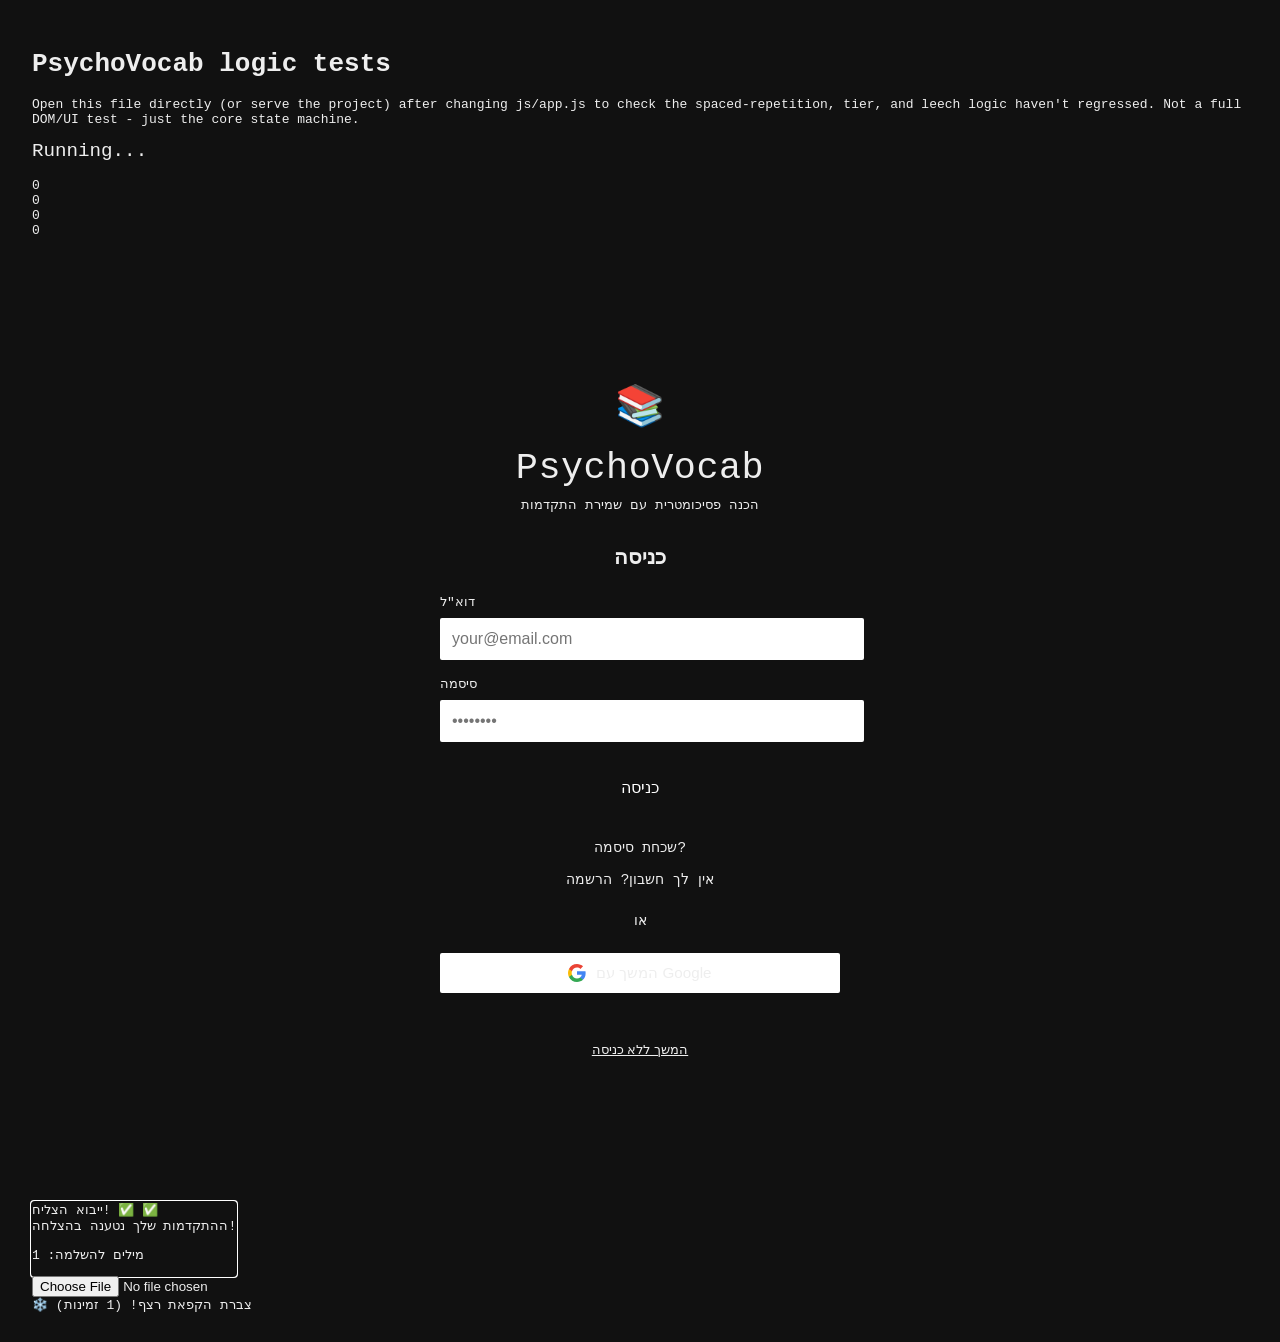
==== commit 71afe714: "Add streak freeze mechanism so one missed day doesn't reset the streak Earns one freeze every 7 cons" ====
--- a/tests/test.html
+++ b/tests/test.html
@@ -23,7 +23,7 @@
   <div class="stats-container">
     <div class="stat-card"><div class="stat-value" id="total-mastered">0</div></div>
     <div class="stat-card"><div class="stat-value" id="total-remaining">0</div></div>
-    <div class="stat-card"><div class="stat-value" id="current-streak">0</div></div>
+    <div class="stat-card"><div class="stat-value" id="current-streak">0</div><span id="streak-freeze-indicator" style="display: none;">❄️ <span id="streak-freeze-count">0</span></span></div>
     <div class="stat-card"><div class="stat-value" id="sessions-today">0</div></div>
   </div>
   <div id="app-content"></div>
@@ -91,6 +91,21 @@
     app.startBreakTimer = () => {};
     app.maybeCelebrateStreak = () => {};
 
+    // setupAutoSave()'s 30-second interval (started for real in the
+    // constructor) calls the real saveState() - not stubbed above, since
+    // several tests below need it - straight to the real localStorage key
+    // whenever app.sessionActive is true. Several tests set sessionActive
+    // true and leave fixture data (fake words, streak, study history) sitting
+    // in memory afterward without resetting it. Each individual test backs
+    // up/restores localStorage around its own assertions, but that does
+    // nothing about this interval firing later, in the background, with
+    // whatever stale in-memory state the last test left behind - if this
+    // publicly-deployed page is left open past 30s, that leftover test data
+    // gets written straight into a real user's saved progress. Since tests
+    // never rely on the interval firing (saveState is always called
+    // directly), just stop it from ever running here.
+    clearInterval(app.autoSaveInterval);
+
     // ==== getCurrentTier ====================================================
 
     test('getCurrentTier: fresh data starts on easy', () => {
@@ -430,6 +445,80 @@
       }
     });
 
+    // ==== streak freezes: skipping a day doesn't have to break the streak ===
+
+    function withRealRecordStudySession(fn) {
+      const original = app.recordStudySession; // currently the no-op override from setup
+      delete app.recordStudySession; // fall back to the real prototype method
+      try {
+        fn();
+      } finally {
+        app.recordStudySession = original;
+      }
+    }
+
+    test('daysBetweenDateKeys: counts whole calendar days between two date keys', () => {
+      assertEqual(app.daysBetweenDateKeys('2026-08-20', '2026-08-21'), 1);
+      assertEqual(app.daysBetweenDateKeys('2026-08-20', '2026-08-23'), 3);
+      assertEqual(app.daysBetweenDateKeys('2026-08-20', '2026-08-20'), 0);
+    });
+
+    test('recordStudySession: a missed day with no banked freeze resets the streak to 1', () => {
+      withRealRecordStudySession(() => {
+        app.studyHistory = {};
+        app.streakFreezes = 0;
+        app.currentStreak = 5;
+        const twoDaysAgo = app.getLocalDateKey(new Date(Date.now() - 2 * 24 * 60 * 60 * 1000));
+        app.lastStudyDate = twoDaysAgo;
+        app.sessionsToday = 1;
+        app.recordStudySession();
+        assertEqual(app.currentStreak, 1, 'expected the streak to reset without a freeze to cover the missed day');
+        assertEqual(app.streakFreezes, 0, 'no freeze should be spent when the streak resets anyway');
+      });
+    });
+
+    test('recordStudySession: a banked freeze covers exactly one missed day and keeps the streak alive', () => {
+      withRealRecordStudySession(() => {
+        app.studyHistory = {};
+        app.streakFreezes = 1;
+        app.currentStreak = 5;
+        const twoDaysAgo = app.getLocalDateKey(new Date(Date.now() - 2 * 24 * 60 * 60 * 1000));
+        app.lastStudyDate = twoDaysAgo;
+        app.sessionsToday = 1;
+        app.recordStudySession();
+        assertEqual(app.currentStreak, 6, 'the freeze should let the streak continue past the missed day');
+        assertEqual(app.streakFreezes, 0, 'expected the single freeze to be spent covering the one missed day');
+      });
+    });
+
+    test('recordStudySession: a multi-day gap needs one freeze per missed day', () => {
+      withRealRecordStudySession(() => {
+        app.studyHistory = {};
+        app.streakFreezes = 1; // only enough for 1 of the 2 missed days
+        app.currentStreak = 5;
+        const threeDaysAgo = app.getLocalDateKey(new Date(Date.now() - 3 * 24 * 60 * 60 * 1000));
+        app.lastStudyDate = threeDaysAgo; // 2 full days missed in between
+        app.sessionsToday = 1;
+        app.recordStudySession();
+        assertEqual(app.currentStreak, 1, 'one freeze cannot cover a two-day gap - the streak should reset');
+        assertEqual(app.streakFreezes, 1, 'the insufficient freeze should not be spent');
+      });
+    });
+
+    test('recordStudySession: awards a new freeze every 7th consecutive day, capped', () => {
+      withRealRecordStudySession(() => {
+        app.studyHistory = {};
+        app.streakFreezes = 0;
+        app.currentStreak = 6;
+        const yesterday = app.getLocalDateKey(new Date(Date.now() - 24 * 60 * 60 * 1000));
+        app.lastStudyDate = yesterday;
+        app.sessionsToday = 1;
+        app.recordStudySession();
+        assertEqual(app.currentStreak, 7);
+        assertEqual(app.streakFreezes, 1, 'expected a freeze to be awarded on reaching a 7-day streak');
+      });
+    });
+
     // ==== logout: no progress leak to the next user on this device ==========
 
     test('logout: clears in-memory state and this device\'s saved progress', async () => {
@@ -449,6 +538,7 @@
       try {
         app.words = [makeWord({ id: 'leaked-word', status: 'green' })];
         app.currentStreak = 5;
+        app.streakFreezes = 2;
         app.studyHistory = { '2026-08-01': 2 };
         app.currentSession = [app.words[0]];
         app.sessionActive = true;
@@ -469,6 +559,7 @@
 
         assert(!app.words.some(w => w.id === 'leaked-word'), 'in-memory words should be reset to the fresh dataset, not carry over the outgoing account\'s words');
         assertEqual(app.currentStreak, 0);
+        assertEqual(app.streakFreezes, 0, 'streakFreezes should not leak to the next guest/account on this device');
         assertEqual(Object.keys(app.studyHistory).length, 0);
         assertEqual(app.sessionActive, false);
         assertEqual(app.currentSession.length, 0);
@@ -791,6 +882,7 @@
     function freshAccumulatorState() {
       app.allTimeStats = { totalAttempts: 0, totalCorrect: 0 };
       app.currentStreak = 0;
+      app.streakFreezes = 0;
       app.sessionsToday = 0;
       app.lastStudyDate = null;
       app.studyHistory = {};
@@ -859,6 +951,7 @@
       app.words = [makeWord({ id: 'w1' })];
       app.allTimeStats = { totalAttempts: 1, totalCorrect: 1 };
       app.currentStreak = 7;
+      app.streakFreezes = 1;
       app.sessionsToday = 2;
       app.lastStudyDate = '2026-08-24';
       app.studyHistory = { '2026-08-24': 2 };
@@ -875,6 +968,7 @@
         assert(capturedHref !== null, 'expected a download link to be created');
         const parsed = await (await fetch(capturedHref)).json();
         assertEqual(parsed.currentStreak, 7, 'exported backup should include the current streak');
+        assertEqual(parsed.streakFreezes, 1, 'exported backup should include streakFreezes');
         assertEqual(parsed.sessionsToday, 2, 'exported backup should include sessions-today');
         assertEqual(parsed.lastStudyDate, '2026-08-24', 'exported backup should include lastStudyDate');
         assertEqual(parsed.studyHistory['2026-08-24'], 2, 'exported backup should include studyHistory');
@@ -898,6 +992,7 @@
       try {
         app.words = [makeWord({ id: 'old-word' })];
         app.currentStreak = 0;
+        app.streakFreezes = 0;
         app.sessionsToday = 0;
         app.lastStudyDate = null;
         app.studyHistory = {};
@@ -905,7 +1000,7 @@
         app.importProgress(makeFakeFileEvent(JSON.stringify({
           words: [importedWord],
           allTimeStats: { totalAttempts: 1, totalCorrect: 1 },
-          currentStreak: 12, sessionsToday: 3, lastStudyDate: '2026-08-24', studyHistory: { '2026-08-24': 3 }
+          currentStreak: 12, streakFreezes: 2, sessionsToday: 3, lastStudyDate: '2026-08-24', studyHistory: { '2026-08-24': 3 }
         })));
         await waitForFileRead();
 
@@ -913,6 +1008,7 @@
         assertEqual(app.words[0].updatedAt, null, 'missing updatedAt should backfill to null');
         assertEqual(app.words[0].flagged, false, 'missing flagged should backfill to false');
         assertEqual(app.currentStreak, 12, 'import should restore the streak from the backup');
+        assertEqual(app.streakFreezes, 2, 'import should restore streakFreezes from the backup');
         assertEqual(app.sessionsToday, 3);
         assertEqual(app.lastStudyDate, '2026-08-24');
         assertEqual(app.studyHistory['2026-08-24'], 3);
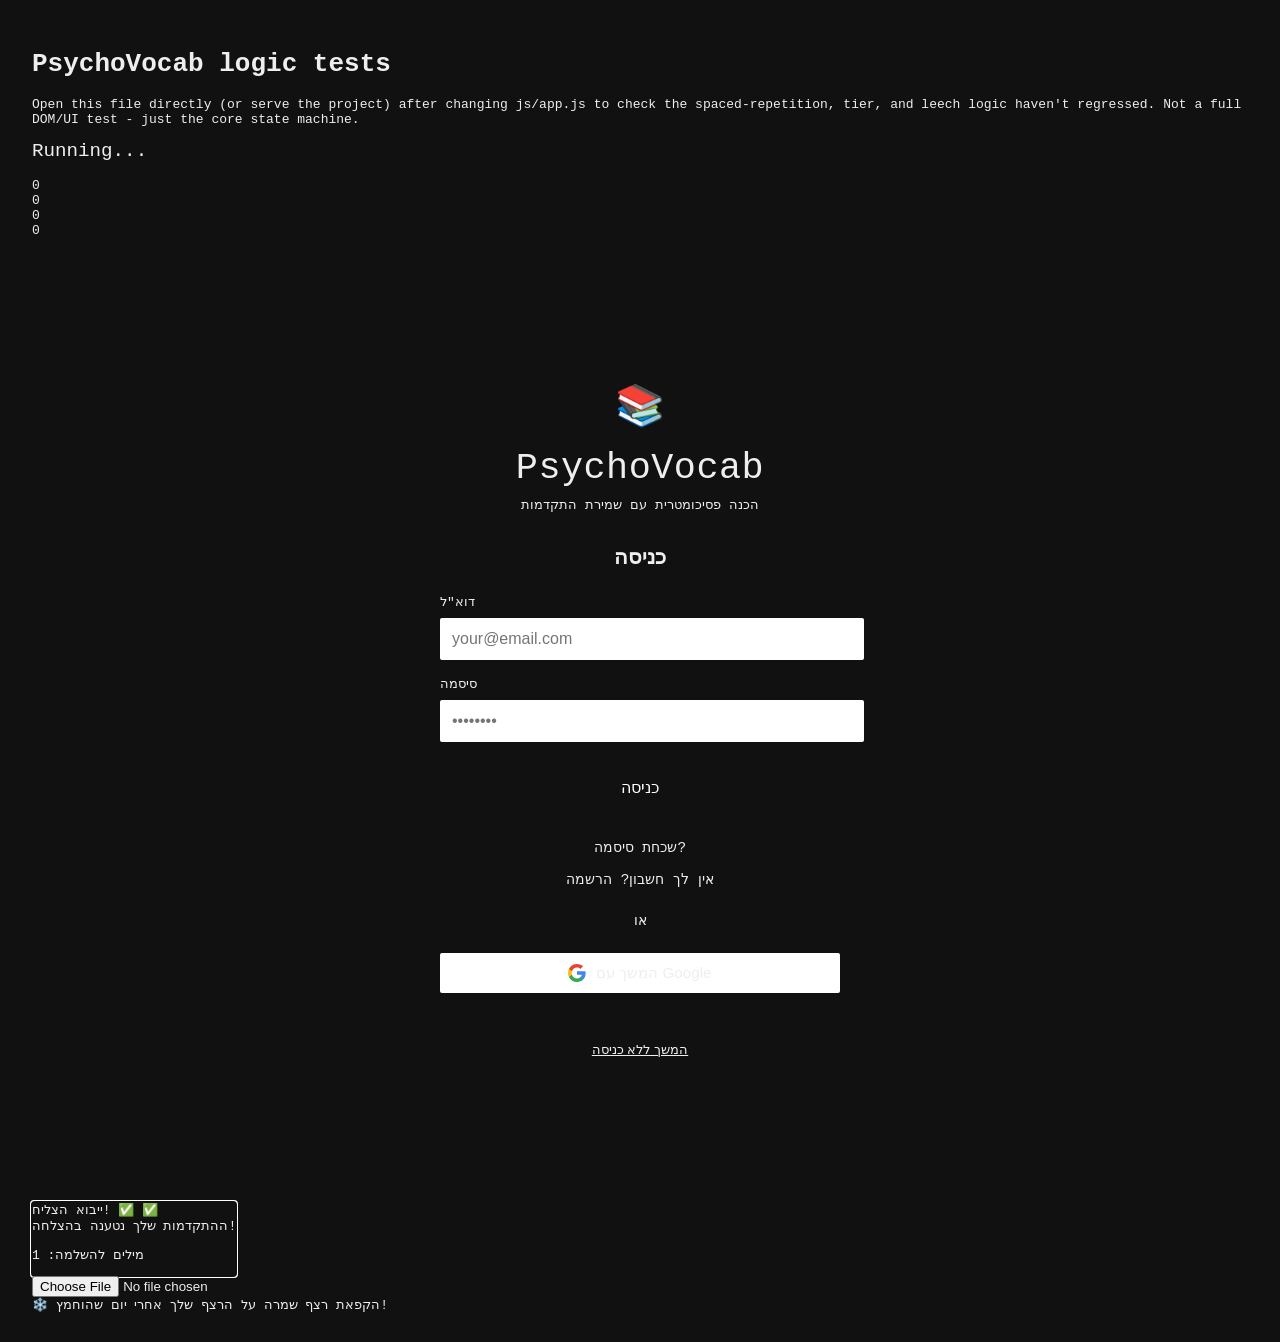
==== commit 407ff860: "Dedupe grade/exit-modal code, cache visual hints, add test coverage - attemptGradeKnown/attemptGrade" ====
--- a/tests/test.html
+++ b/tests/test.html
@@ -35,6 +35,25 @@
   </div>
   <input type="file" id="file-import" accept=".json">
 
+  <!-- Snapshot whatever was really in localStorage before any of the real
+       app scripts below run. Regression: the real VocabularyApp constructor
+       (js/app.js) starts a session and saves it for real, straight to the
+       real STORAGE_KEY, the moment `new VocabularyApp()` runs at the bottom
+       of app.js - which happens as soon as that <script> tag loads, before
+       this file's own inline script further down gets a chance to stub
+       app.saveProgress. Individual tests below back up/restore localStorage
+       around their own assertions, but none of them knew about - or
+       restored - this earlier, pre-test write. Net effect: just opening
+       this publicly-deployed test page silently overwrote a real visitor's
+       saved progress. Restored at the very end of the test run, below. -->
+  <script>
+    window.__realStorageSnapshot__ = {};
+    for (let i = 0; i < localStorage.length; i++) {
+      const k = localStorage.key(i);
+      window.__realStorageSnapshot__[k] = localStorage.getItem(k);
+    }
+  </script>
+
   <!-- Real app scripts, no Firebase SDK loaded - firebase-init.js's
        firebase.initializeApp() throws (firebase is undefined), which it
        already catches and treats as "Firebase not configured", so the app
@@ -198,12 +217,26 @@
       assert(Math.abs(w.dueAt - (before + fourHours)) < 5000, 'expected dueAt ~4h from now');
     });
 
-    test('markWordKnown: second correct answer masters the word (orange -> green)', () => {
+    test('markWordKnown: a correct answer mid-ramp climbs to the next, longer interval (stays orange)', () => {
       const w = makeWord({ status: 'orange', streak: 1 });
+      app.currentSession = [w];
+      const before = Date.now();
+      app.markWordKnown(w);
+      assertEqual(w.status, 'orange');
+      assertEqual(w.streak, 2);
+      const oneDay = 24 * 60 * 60 * 1000;
+      assert(Math.abs(w.dueAt - (before + oneDay)) < 5000, 'expected dueAt ~1 day from now (second rest interval)');
+    });
+
+    // ORANGE_INTERVALS_MS has 4 stages (4h/1d/3d/7d), so streak must reach 4
+    // (one correct answer per stage, starting from the red->orange answer)
+    // before a 5th correct answer masters the word - see markWordKnown().
+    test('markWordKnown: surviving the full rest ramp masters the word (orange -> green)', () => {
+      const w = makeWord({ status: 'orange', streak: 4 });
       app.currentSession = [w];
       app.markWordKnown(w);
       assertEqual(w.status, 'green');
-      assertEqual(w.streak, 2);
+      assertEqual(w.streak, 5);
       assertEqual(w.dueAt, null);
     });
 
@@ -212,12 +245,12 @@
       app.currentSession = [w];
       app.markWordKnown(w, true);
       assertEqual(w.status, 'green');
-      assertEqual(w.streak, 2);
+      assertEqual(w.streak, 5, 'forceMaster should land on the same streak the full ramp would end at');
       assertEqual(w.dueAt, null);
     });
 
     test('markWordKnown: reaching green clears prior leech history', () => {
-      const w = makeWord({ status: 'orange', streak: 1, leech: true, failCount: 5 });
+      const w = makeWord({ status: 'orange', streak: 4, leech: true, failCount: 5 });
       app.currentSession = [w];
       app.markWordKnown(w);
       assertEqual(w.status, 'green');
@@ -668,7 +701,7 @@
     });
 
     test('undo: restores the failCount/leech reset that happens on reaching green', () => {
-      const w = makeWord({ status: 'orange', streak: 1, failCount: 2, leech: false });
+      const w = makeWord({ status: 'orange', streak: 4, failCount: 2, leech: false });
       app.currentSession = [w];
       app.markWordKnown(w); // reaches green -> failCount/leech both reset
       assertEqual(w.failCount, 0);
@@ -678,24 +711,24 @@
       assertEqual(w.failCount, 2, 'the failCount that green-mastery reset to 0 should come back on undo');
     });
 
-    test('goBack: clears lastAction so a later Undo cannot act on a word from the exited session', () => {
+    test('confirmGoBack: clears lastAction so a later Undo cannot act on a word from the exited session', () => {
       // Regression: goBack() reset sessionActive/sessionStats but left
       // this.lastAction pointing at whatever was last graded - pressing
       // Undo after leaving (even into a totally different later session)
       // would still silently mutate that old word.
+      //
+      // goBack() itself only opens the app-styled exit-confirmation modal
+      // now (see js/app.js) - the actual state change happens in
+      // confirmGoBack(), which the modal's "back to menu" button calls.
+      // Call confirmGoBack() directly, same as that button does, instead
+      // of driving the real modal through goBack().
       const w = makeWord({ status: 'red' });
       app.currentSession = [w];
       app.markWordKnown(w); // sets lastAction
       assert(app.lastAction !== null);
 
-      const originalConfirm = window.confirm;
-      window.confirm = () => true;
-      try {
-        app.goBack();
-      } finally {
-        window.confirm = originalConfirm;
-      }
-      assertEqual(app.lastAction, null, 'goBack should clear lastAction, not just sessionActive');
+      app.confirmGoBack();
+      assertEqual(app.lastAction, null, 'confirmGoBack should clear lastAction, not just sessionActive');
     });
 
     test('startNewSession: clears lastAction from the previous session', () => {
@@ -730,6 +763,49 @@
       await new Promise(resolve => setTimeout(resolve, 300));
       assertEqual(w.status, 'orange', 'only the first grade should have applied');
       assertEqual(w.streak, 1);
+    });
+
+    // ==== attemptGradeKnown/attemptGradeUnknown: two-step reveal-then-confirm ====
+
+    test('attemptGradeKnown: first call only reveals (does not grade), second call grades', async () => {
+      // Regression coverage for the two-step gate itself (see _attemptGrade
+      // in js/app.js) - without this, a first swipe/tap/press on "know"
+      // could silently grade the word before the learner ever saw the
+      // translation they were supposed to check themselves against.
+      const w = makeWord({ status: 'red' });
+      app.currentSession = [w];
+      app._revealed = false;
+      app._gradingInFlight = false;
+
+      app.attemptGradeKnown(w);
+      assertEqual(app._revealed, true, 'first call should reveal, not grade yet');
+      assertEqual(w.status, 'red', 'word should not be graded on the reveal-only first call');
+
+      app.attemptGradeKnown(w);
+      await new Promise(resolve => setTimeout(resolve, 300));
+      assertEqual(w.status, 'orange', 'second call (now revealed) should actually grade the word as known');
+    });
+
+    test('attemptGradeUnknown: first call only reveals (does not grade), second call grades', async () => {
+      // Same two-step gate as attemptGradeKnown, but for "don't know" - see
+      // js/app.js: this used to grade instantly on the first swipe/press,
+      // which meant a learner who hadn't tapped the card yet never saw the
+      // wrong-answer explanation. The in-app beginner's guide describes
+      // this two-step behavior for both directions now.
+      const w = makeWord({ status: 'orange', streak: 2, failCount: 0 });
+      app.currentSession = [w];
+      app._revealed = false;
+      app._gradingInFlight = false;
+
+      app.attemptGradeUnknown(w);
+      assertEqual(app._revealed, true, 'first call should reveal, not grade yet');
+      assertEqual(w.status, 'orange', 'word should not be graded on the reveal-only first call');
+      assertEqual(w.failCount, 0, 'failCount should not change until actually graded');
+
+      app.attemptGradeUnknown(w);
+      await new Promise(resolve => setTimeout(resolve, 300));
+      assertEqual(w.status, 'red', 'second call (now revealed) should actually grade the word as unknown');
+      assertEqual(w.failCount, 1);
     });
 
     // ==== XSS: word data must be escaped before hitting innerHTML ===========
@@ -1076,6 +1152,15 @@
       if (passCount !== results.length) {
         console.error('TESTS FAILED', results.filter(r => !r.pass));
       }
+
+      // Put back exactly what was really in localStorage before this page's
+      // own scripts touched it (see the snapshot taken above, before the
+      // real app scripts load) - undoes the real app construction's own
+      // save, plus anything any test left behind.
+      localStorage.clear();
+      for (const k in window.__realStorageSnapshot__) {
+        localStorage.setItem(k, window.__realStorageSnapshot__[k]);
+      }
     })();
   </script>
 </body>
